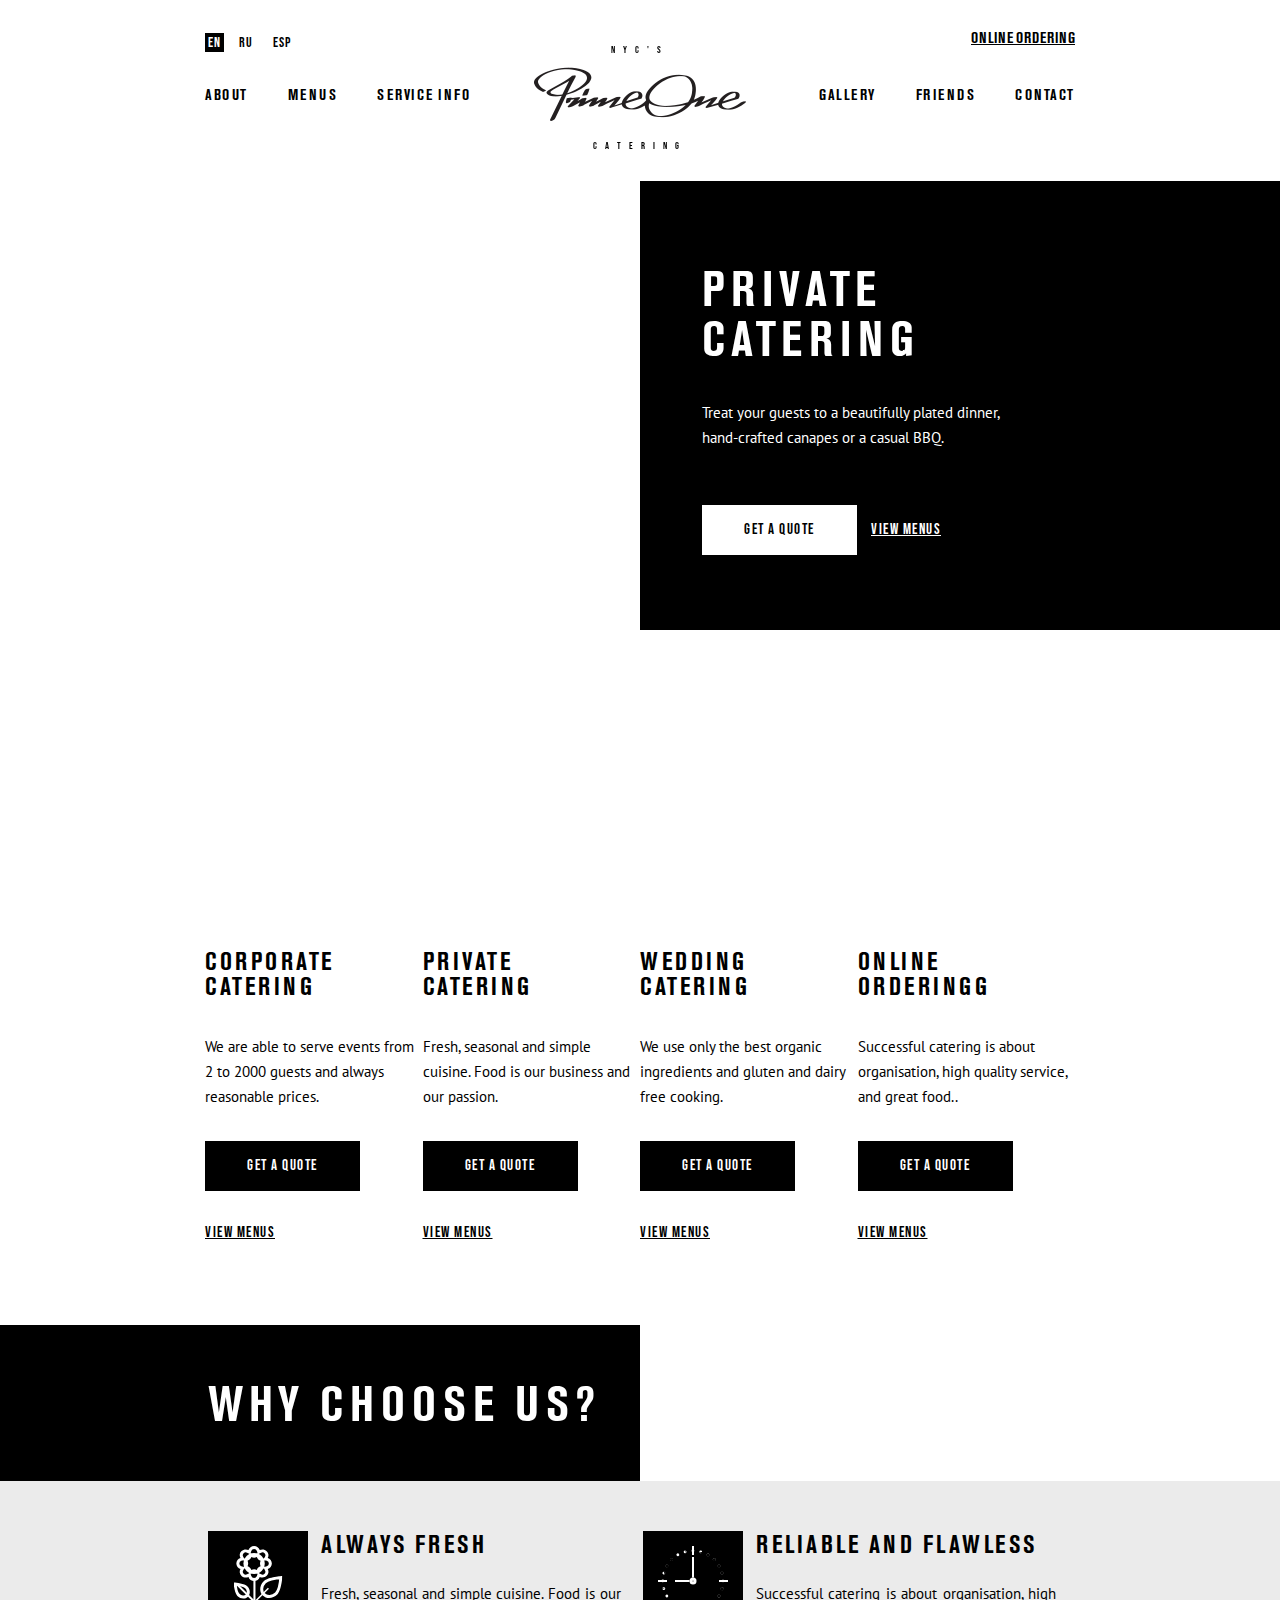
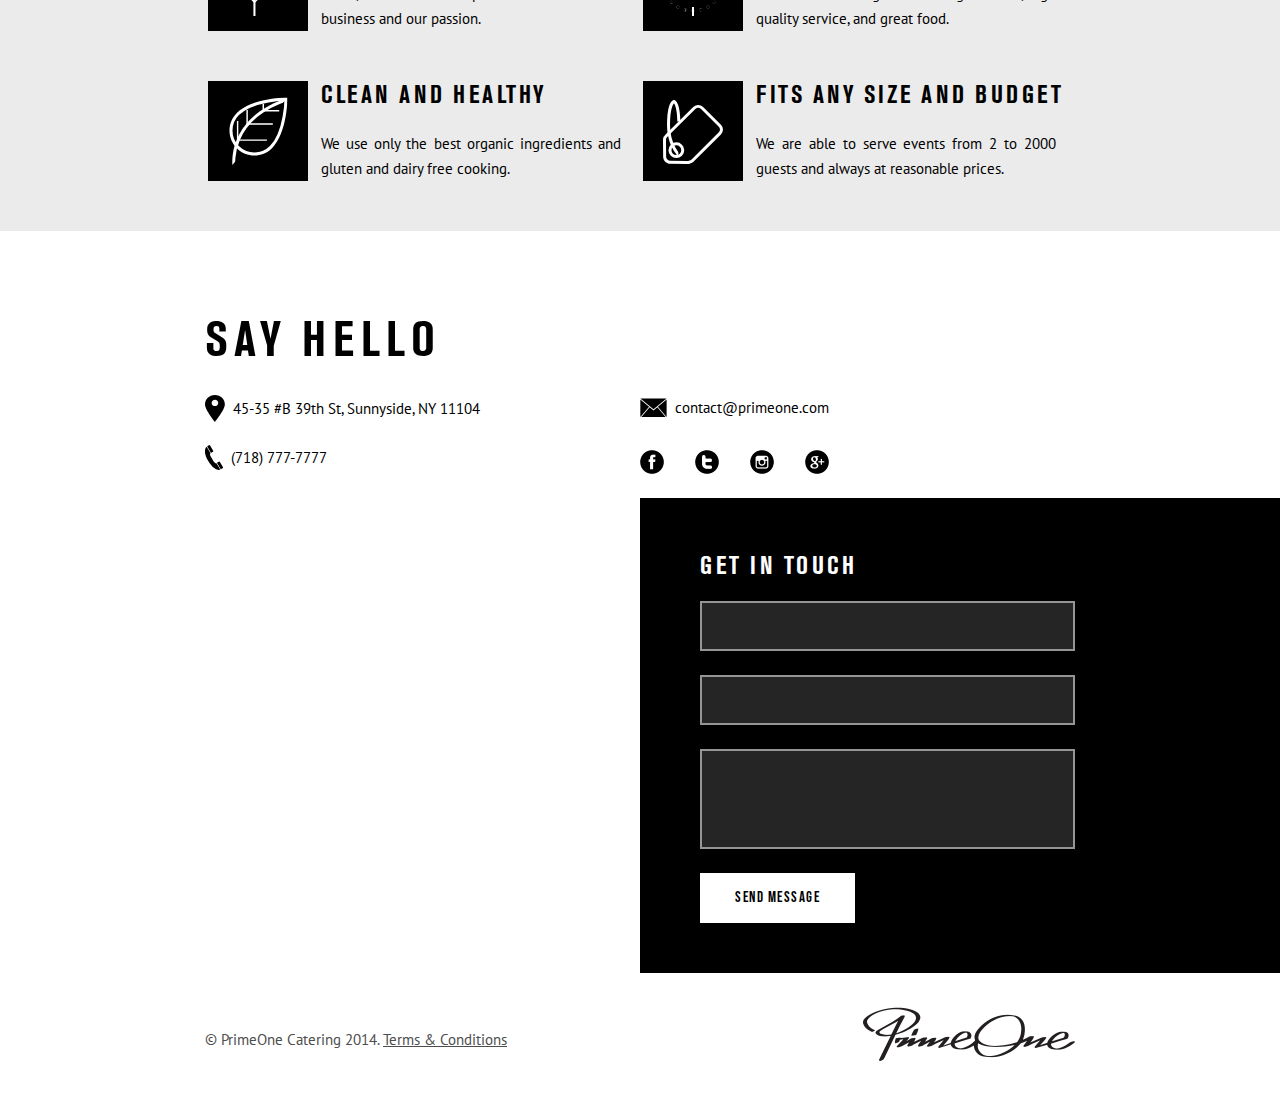
==== index.html @ bbfe386f "Initial commit" ====
<!DOCTYPE html>
<html lang="ru">
<head>
	<title>PrimeOne</title>
	<meta http-equiv="Content-type" content="text/html;charset=UTF-8" />
	<meta name="format-detection" content="telephone=no">
	<meta http-equiv="X-UA-Compatible" content="IE=edge">
	<link rel="stylesheet" href="css/style.css">
	<link rel="stylesheet" href="css/custom.css">
	<link rel="shortcut icon" href="favicon.ico">
	<!-- <meta name="robots" content="noindex, nofollow" /> -->
	<!-- <meta name="viewport" content="width=device-width, initial-scale=1.0" /> -->
	<meta name="viewport" content="width=device-width, initial-scale=1.0, maximum-scale=1.0, user-scalable=0" />
</head>
<body>
	<div class="wrapper">
<header class="header">
	<div class="container">
		<div class="header-top">
			<div class="header-top__lang">
				<a href="#" class="header-top__lang-item active">EN</a>
				<a href="#" class="header-top__lang-item">RU</a>
				<a href="#" class="header-top__lang-item">ESP</a>
			</div>
			<a href="#" class="header-top__link">Online ordering</a>
		</div>
		<div class="header-bottom">
			<div class="header-bottom__column header-bottom__column--first">
				<nav class="header-bottom__menu header-bottom__menu--left">
					<ul class="header-bottom__menu-list">
						<li class="header-bottom__menu-item">
							<a href="#" class="header-bottom__menu-link">About</a>
						</li>
						<li class="header-bottom__menu-item">
							<a href="#" class="header-bottom__menu-link">Menus</a>
						</li>
						<li class="header-bottom__menu-item">
							<a href="#" class="header-bottom__menu-link">Service Info</a>
						</li>
					</ul>
				</nav>
			</div>
			<div class="header-bottom__column">
				<span class="header-bottom__text header-bottom__text--top">NYC'S</span>
				<span class="header-bottom__logo">
					<img src="./img/logo.png" alt="Image: Logo" class="header-bottom__logo-item">
				</span>
				<span class="header-bottom__text header-bottom__text--bottom">Catering</span>
			</div>
			<div class="header-bottom__column header-bottom__column--third">
				<nav class="header-bottom__menu header-bottom__menu--right">
					<ul class="header-bottom__menu-list">
						<li class="header-bottom__menu-item">
							<a href="#" class="header-bottom__menu-link">Gallery</a>
						</li>
						<li class="header-bottom__menu-item">
							<a href="#" class="header-bottom__menu-link">Friends</a>
						</li>
						<li class="header-bottom__menu-item">
							<a href="#" class="header-bottom__menu-link">Contact</a>
						</li>
					</ul>
				</nav>
			</div>
		</div>
		<div class="header__menu-icon">
			<span class="header__menu-icon-item header__menu-icon-item--top"></span>
			<span class="header__menu-icon-item header__menu-icon-item--center"></span>
			<span class="header__menu-icon-item header__menu-icon-item--bottom"></span>
		</div>
		<div class="header__menu"></div>
	</div>
</header>		<main class="main">
			<section class="private">
				<div class="private__row">
					<div class="private__image ibg">
						<img src="./img/private/01.jpg" alt="image: dish" class="private__image-item">
					</div>
					<div class="private__text">
						<h2 class="private__title title">Private catering</h2>
						<div class="private__descr">Treat your guests to a beautifully plated dinner, hand-crafted canapes or a casual BBQ.
						</div>
						<div class="private__buttons">
							<a href="#" class="btn-quote">Get a quote</a>
							<a href="#" class="btn-menus btn-menus--private">View menus</a>
						</div>
					</div>
				</div>
			</section>
			<section class="products">
				<div class="container">
					<div class="products__row">
						<div class="products__item item">
							<div class="item__image ibg">
								<img src="./img/products/01.jpg" alt="image: food" class="item__image-item">
							</div>
							<h3 class="item__title">Corporate catering</h3>
							<div class="item__descr">We are able to serve events from 2 to 2000 guests and always reasonable prices.</div>
							<div class="item__buttons">
								<a href="#" class="btn-quote btn-quote--black">Get a quote</a>
								<a href="#" class="btn-menus btn-menus--black btn-menus--products">View menus</a>
							</div>
						</div>
						<div class="products__item item">
							<div class="item__image ibg">
								<img src="./img/products/02.jpg" alt="image: food" class="item__image-item">
							</div>
							<h3 class="item__title">Private catering</h3>
							<div class="item__descr">Fresh, seasonal and simple cuisine. Food is our business and our passion.</div>
							<div class="item__buttons">
								<a href="#" class="btn-quote btn-quote--black">Get a quote</a>
								<a href="#" class="btn-menus btn-menus--black btn-menus--products">View menus</a>
							</div>
						</div>
						<div class="products__item item">
							<div class="item__image ibg">
								<img src="./img/products/03.jpg" alt="image: food" class="item__image-item">
							</div>
							<h3 class="item__title">Wedding catering</h3>
							<div class="item__descr">We use only the best organic ingredients and gluten and dairy free cooking.</div>
							<div class="item__buttons">
								<a href="#" class="btn-quote btn-quote--black">Get a quote</a>
								<a href="#" class="btn-menus btn-menus--black btn-menus--products">View menus</a>
							</div>
						</div>
						<div class="products__item item">
							<div class="item__image ibg">
								<img src="./img/products/04.jpg" alt="image: food" class="item__image-item">
							</div>
							<h3 class="item__title">Online Orderingg</h3>
							<div class="item__descr">Successful catering is about organisation, high quality service, and great food..</div>
							<div class="item__buttons">
								<a href="#" class="btn-quote btn-quote--black">Get a quote</a>
								<a href="#" class="btn-menus btn-menus--black btn-menus--products">View menus</a>
							</div>
						</div>
					</div>
				</div>
			</section>
			<section class="why">
				<div class="why-top">
					<div class="why-top__row">
						<div class="why-top__text">
							<div class="why-top__title title">Why CHOOSE us?</div>
						</div>
						<div class="why-top__image ibg">
							<img src="./img/why/01.jpg" alt="image: dish" class="why-top__image-item">
						</div>
					</div>
				</div>
				<div class="why-body">
					<div class="container">
						<div class="why-body__row">
							<div class="why-body__column">
								<div class="why-body__item">
									<div class="why-body__image">
										<img src="./img/why/icons/01.svg" alt="icon: flower" class="why-body__image-item">
									</div>
									<div class="why-body__text">
										<h3 class="why-body__title">Always fresh</h3>
										<div class="why-body__descr">
											Fresh, seasonal and simple cuisine. Food is our business and our passion.
										</div>
									</div>
								</div>
								<div class="why-body__item">
									<div class="why-body__image">
										<img src="./img/why/icons/03.svg" alt="icon: flower" class="why-body__image-item">
									</div>
									<div class="why-body__text">
										<h3 class="why-body__title">Clean and Healthy</h3>
										<div class="why-body__descr">
											We use only the best organic ingredients and gluten and dairy free cooking.
										</div>
									</div>
								</div>
							</div>
							<div class="why-body__column">
								<div class="why-body__item">
									<div class="why-body__image">
										<img src="./img/why/icons/02.svg" alt="icon: flower" class="why-body__image-item">
									</div>
									<div class="why-body__text">
										<h3 class="why-body__title">Reliable AND Flawless</h3>
										<div class="why-body__descr">
											Successful catering is about organisation, high quality service, and great food.
										</div>
									</div>
								</div>
								<div class="why-body__item">
									<div class="why-body__image">
										<img src="../img/why/icons/04.svg" alt="icon: flower" class="why-body__image-item">
									</div>
									<div class="why-body__text">
										<h3 class="why-body__title">fits any size and budget</h3>
										<div class="why-body__descr">
											We are able to serve events from 2 to 2000 guests and always at reasonable prices.
										</div>
									</div>
								</div>
							</div>
						</div>
					</div>
				</div>
			</section>
			<section class="contacts">
				<div class="contacts-top">
					<div class="container">
						<div class="contacts-top__title title title--black">Say hello</div>
						<div class="contacts-top__row">
							<div class="contacts-top__column contacts-top__column--first">
								<a href="#" class="contacts-top__item">
									<div class="contacts-top__image">
										<img src="./img/contacts/icons/01.svg" alt="" class="contacts-top__image-item">
									</div>
									<div class="contacts-top__text">45-35 #B 39th St, Sunnyside, NY 11104</div>
								</a>
								<a href="#" class="contacts-top__item">
									<div class="contacts-top__image">
										<img src="./img/contacts/icons/02.svg" alt="" class="contacts-top__image-item">
									</div>
									<div class="contacts-top__text">(718) 777-7777</div>
								</a>
							</div>
							<div class="contacts-top__column contacts-top__column--second">
								<a href="#" class="contacts-top__item">
									<div class="contacts-top__image">
										<img src="./img/contacts/icons/03.svg" alt="" class="contacts-top__image-item">
									</div>
									<div class="contacts-top__text">contact@primeone.com</div>
								</a>
								<div class="contacts-top__item">
									<a href="#" class="contacts-top__icon">
										<img src="./img/contacts/icons/04.svg" alt="" class="contacts-top__icon-item">
									</a>
									<a href="#" class="contacts-top__icon">
										<img src="./img/contacts/icons/05.svg" alt="" class="contacts-top__icon-item">
									</a>
									<a href="#" class="contacts-top__icon">
										<img src="./img/contacts/icons/06.svg" alt="" class="contacts-top__icon-item">
									</a>
									<a href="#" class="contacts-top__icon">
										<img src="./img/contacts/icons/07.svg" alt="" class="contacts-top__icon-item">
									</a>
								</div>
							</div>	
						</div>
					</div>
				</div>
				<div class="contacts-body">
					<div class="contacts-body__map" id="map"></div>
					<div class="contacts-body__form">
						<div class="contacts-body__title">Get in touch</div>
						<form action="#" class="contacts-body__form-body">
							<div class="contacts-body__form-line">
								<input autocomplete="off" type="text" name="form[]" data-value="Name" class="input req">
							</div>
							<div class="contacts-body__form-line">
								<input autocomplete="off" type="text" name="form[]" data-value="E-mail or phone number" class="input req">
							</div>
							<div class="contacts-body__form-line">
								<textarea input autocomplete="off" name="form[]" data-value="Your message" class="input req"></textarea>
							</div>
							<div class="contacts-body__form-button">
								<button type="submit" class="contacts-body__btn btn-quote btn">Send message</button>
							</div>
						</form>
						</form>
					</div>
				</div>
			</section>
		</main>	
<footer class="footer">
	<div class='container'>
		<div class="footer__row">
			<div class="footer__copyright">© PrimeOne Catering 2014. <span>Terms & Conditions</span></div>
			<a href="#" class="footer__logo">
				<img src="./img/logo.png" alt="icon: logo" class="footer__logo-item">
			</a>
		</div>
	</div>
</footer>	</div>
<script src="https://code.jquery.com/jquery-3.5.1.min.js"></script>
<script src="https://maps.google.com/maps/api/js?sensor=false&amp;key="></script>
<script src="js/vendors.js"></script>
<script src="js/main.js"></script>
<script src="js/custom.js" ></script>
</body>
</html>
---- css/style.css ----
@charset "UTF-8";
@import url("https://fonts.googleapis.com/css2?family=Bebas+Neue&family=PT+Sans&display=swap");
@font-face {
  font-family: "AkzidenzGroteskPro";
  src: url("../fonts/AkzidenzGroteskPro-BoldCn.eot");
  src: local("☺"), url("../fonts/AkzidenzGroteskPro-BoldCn.woff") format("woff"), url("../fonts/AkzidenzGroteskPro-BoldCn.ttf") format("truetype"), url("../fonts/AkzidenzGroteskPro-BoldCn.svg") format("svg");
  font-weight: 700;
  font-style: normal;
}
* {
  padding: 0px;
  margin: 0px;
  border: 0px;
}

*, *:before, *:after {
  box-sizing: border-box;
}

:focus, :active {
  outline: none;
}

a:focus, a:active {
  outline: none;
}

aside, nav, footer, header, section {
  display: block;
}

html, body {
  height: 100%;
  margin: 0;
  padding: 0;
  min-width: 320px;
  position: relative;
  width: 100%;
  color: #000;
}

body {
  font-size: 100%;
  line-height: 1;
  font-size: 14px;
  font-family: "PT Sans", sans-serif;
  -ms-text-size-adjust: 100%;
  -moz-text-size-adjust: 100%;
  -webkit-text-size-adjust: 100%;
}
body.lock {
  overflow: hidden;
}
@media (max-width: 767.98px) {
  body.lock {
    width: 100%;
    position: fixed;
    overflow: hidden;
  }
}

input, button, textarea {
  font-family: "PT Sans", sans-serif;
}

input::-ms-clear {
  display: none;
}

button {
  cursor: pointer;
}

button::-moz-focus-inner {
  padding: 0;
  border: 0;
}

a, a:visited {
  text-decoration: none;
}

a:hover {
  text-decoration: none;
}

ul li {
  list-style: none;
}

img {
  vertical-align: top;
}

h1, h2, h3, h4, h5, h6 {
  font-weight: inherit;
  font-size: inherit;
}

.wrapper {
  width: 100%;
  min-height: 100%;
  overflow: hidden;
}
.container {
  width: 870px;
  max-width: 870px;
  margin: 0 auto;
  width: 100%;
}
@media (max-width: 900px) {
  .container {
    max-width: 730px;
  }
}

/*!
 * baguetteBox.js
 * @author  feimosi
 * @version %%INJECT_VERSION%%
 * @url https://github.com/feimosi/baguetteBox.js
 */
#baguetteBox-overlay {
  display: none;
  opacity: 0;
  position: fixed;
  overflow: hidden;
  top: 0;
  left: 0;
  width: 100%;
  height: 100%;
  z-index: 1000000;
  background-color: #222;
  background-color: rgba(0, 0, 0, 0.8);
  transition: opacity 0.5s ease;
}
#baguetteBox-overlay.visible {
  opacity: 1;
}
#baguetteBox-overlay .full-image {
  display: inline-block;
  position: relative;
  width: 100%;
  height: 100%;
  text-align: center;
}
#baguetteBox-overlay .full-image figure {
  display: inline;
  margin: 0;
  height: 100%;
}
#baguetteBox-overlay .full-image img {
  display: inline-block;
  width: auto;
  height: auto;
  max-height: 100%;
  max-width: 100%;
  vertical-align: middle;
  box-shadow: 0 0 8px rgba(0, 0, 0, 0.6);
}
#baguetteBox-overlay .full-image figcaption {
  display: block;
  position: absolute;
  bottom: 0;
  width: 100%;
  text-align: center;
  line-height: 1.8;
  white-space: normal;
  color: #ccc;
  background-color: #000;
  background-color: rgba(0, 0, 0, 0.6);
  font-family: sans-serif;
}
#baguetteBox-overlay .full-image:before {
  content: "";
  display: inline-block;
  height: 50%;
  width: 1px;
  margin-right: -1px;
}

#baguetteBox-slider {
  position: absolute;
  left: 0;
  top: 0;
  height: 100%;
  width: 100%;
  white-space: nowrap;
  transition: left 0.4s ease, transform 0.4s ease;
}
#baguetteBox-slider.bounce-from-right {
  animation: bounceFromRight 0.4s ease-out;
}
#baguetteBox-slider.bounce-from-left {
  animation: bounceFromLeft 0.4s ease-out;
}

@keyframes bounceFromRight {
  0% {
    margin-left: 0;
  }
  50% {
    margin-left: -30px;
  }
  100% {
    margin-left: 0;
  }
}
@keyframes bounceFromLeft {
  0% {
    margin-left: 0;
  }
  50% {
    margin-left: 30px;
  }
  100% {
    margin-left: 0;
  }
}
.baguetteBox-button#previous-button, .baguetteBox-button#next-button {
  top: 50%;
  top: calc(50% - 30px);
  width: 44px;
  height: 60px;
}

.baguetteBox-button {
  position: absolute;
  cursor: pointer;
  outline: none;
  padding: 0;
  margin: 0;
  border: 0;
  border-radius: 15%;
  background-color: #323232;
  background-color: rgba(50, 50, 50, 0.5);
  color: #ddd;
  font: 1.6em sans-serif;
  transition: background-color 0.4s ease;
}
.baguetteBox-button:focus, .baguetteBox-button:hover {
  background-color: rgba(50, 50, 50, 0.9);
}
.baguetteBox-button#next-button {
  right: 2%;
}
.baguetteBox-button#previous-button {
  left: 2%;
}
.baguetteBox-button#close-button {
  top: 20px;
  right: 2%;
  right: calc(2% + 6px);
  width: 30px;
  height: 30px;
}
.baguetteBox-button svg {
  position: absolute;
  left: 0;
  top: 0;
}

/*
    Preloader
    Borrowed from http://tobiasahlin.com/spinkit/
*/
.baguetteBox-spinner {
  width: 40px;
  height: 40px;
  display: inline-block;
  position: absolute;
  top: 50%;
  left: 50%;
  margin-top: -20px;
  margin-left: -20px;
}

.baguetteBox-double-bounce1,
.baguetteBox-double-bounce2 {
  width: 100%;
  height: 100%;
  border-radius: 50%;
  background-color: #fff;
  opacity: 0.6;
  position: absolute;
  top: 0;
  left: 0;
  animation: bounce 2s infinite ease-in-out;
}

.baguetteBox-double-bounce2 {
  animation-delay: -1s;
}

@keyframes bounce {
  0%, 100% {
    transform: scale(0);
  }
  50% {
    transform: scale(1);
  }
}
.webui-popover-content {
  display: none;
}

.webui-popover-rtl {
  direction: rtl;
  text-align: right;
}

.webui-popover {
  position: absolute;
  top: 0;
  left: 0;
  z-index: 9999;
  display: none;
  min-width: 50px;
  min-height: 32px;
  max-width: 220px;
  padding: 1px;
  text-align: left;
  white-space: normal;
  background-clip: padding-box;
  background-color: #fff;
  color: #222222;
  line-height: 20px;
  font-size: 14px;
  border: 1px solid #b0b0b0;
}

.webui-popover-inner {
  padding: 10px 20px;
}

.webui-popover span {
  color: #b0b0b0;
}

.webui-popover.top,
.webui-popover.top-left,
.webui-popover.top-right {
  margin-top: -10px;
}

.webui-popover.right,
.webui-popover.right-top,
.webui-popover.right-bottom {
  margin-left: 10px;
}

.webui-popover.bottom,
.webui-popover.bottom-left,
.webui-popover.bottom-right {
  margin-top: 10px;
}

.webui-popover.left,
.webui-popover.left-top,
.webui-popover.left-bottom {
  margin-left: -10px;
}

.webui-popover.pop {
  transform: scale(0.8);
  transition: transform 0.15s cubic-bezier(0.3, 0, 0, 1.5);
  opacity: 0;
  filter: alpha(opacity=0);
}

.webui-popover.pop-out {
  transition: 0.15s linear;
  opacity: 0;
  filter: alpha(opacity=0);
}

.webui-popover.fade,
.webui-popover.fade-out {
  transition: opacity 0.15s linear;
  opacity: 0;
  filter: alpha(opacity=0);
}

.webui-popover.out {
  opacity: 0;
  filter: alpha(opacity=0);
}

.webui-popover.in {
  transform: none;
  opacity: 1;
  filter: alpha(opacity=100);
}

.webui-popover .webui-popover-content {
  padding: 9px 14px;
  overflow: visible !important;
  display: block;
}

.webui-popover .webui-popover-content > div:first-child {
  width: 99%;
}

.webui-popover-inner .close {
  font-family: arial;
  margin: 8px 10px 0 0;
  float: right;
  font-size: 16px;
  font-weight: 700;
  line-height: 16px;
  color: #000;
  text-shadow: 0 1px 0 #fff;
  opacity: 0.2;
  filter: alpha(opacity=20);
  text-decoration: none;
}

.webui-popover-inner .close:hover,
.webui-popover-inner .close:focus {
  opacity: 0.5;
  filter: alpha(opacity=50);
}

.webui-popover-inner .close:after {
  content: "×";
  width: 0.8em;
  height: 0.8em;
  padding: 4px;
  position: relative;
}

.webui-popover-title {
  padding: 8px 14px;
  margin: 0;
  font-size: 14px;
  font-weight: 700;
  line-height: 18px;
  background-color: #fff;
  border-bottom: 1px solid #f2f2f2;
  border-radius: 5px 5px 0 0;
}

.webui-popover-content {
  padding: 9px 14px;
  overflow: auto;
  display: none;
}

.webui-popover-inverse {
  background-color: #333;
  color: #eee;
}

.webui-popover-inverse .webui-popover-title {
  background: #333;
  border-bottom: 1px solid #3b3b3b;
  color: #eee;
}

.webui-no-padding .webui-popover-content {
  padding: 0;
}

.webui-no-padding .list-group-item {
  border-right: none;
  border-left: none;
}

.webui-no-padding .list-group-item:first-child {
  border-top: 0;
}

.webui-no-padding .list-group-item:last-child {
  border-bottom: 0;
}

.webui-popover > .webui-arrow,
.webui-popover > .webui-arrow:after {
  position: absolute;
  display: block;
  width: 0;
  height: 0;
  border-color: transparent;
  border-style: solid;
}

.webui-popover > .webui-arrow {
  border-width: 11px;
}

.webui-popover > .webui-arrow:after {
  border-width: 10px;
  content: "";
}

.webui-popover.top > .webui-arrow,
.webui-popover.top-right > .webui-arrow,
.webui-popover.top-left > .webui-arrow {
  bottom: -11px;
  left: 50%;
  margin-left: -11px;
  border-top-color: #fff;
  border-top-color: #b0b0b0;
  border-bottom-width: 0;
}

.webui-popover.top > .webui-arrow:after,
.webui-popover.top-right > .webui-arrow:after,
.webui-popover.top-left > .webui-arrow:after {
  content: " ";
  bottom: 1px;
  margin-left: -10px;
  border-top-color: #fff;
  border-bottom-width: 0;
}

.webui-popover.right > .webui-arrow,
.webui-popover.right-top > .webui-arrow,
.webui-popover.right-bottom > .webui-arrow {
  top: 50%;
  left: -11px;
  margin-top: -11px;
  border-left-width: 0;
  border-right-color: #fff;
  border-right-color: #b0b0b0;
}

.webui-popover.right > .webui-arrow:after,
.webui-popover.right-top > .webui-arrow:after,
.webui-popover.right-bottom > .webui-arrow:after {
  content: " ";
  left: 1px;
  bottom: -10px;
  border-left-width: 0;
  border-right-color: #fff;
}

.webui-popover.bottom > .webui-arrow,
.webui-popover.bottom-right > .webui-arrow,
.webui-popover.bottom-left > .webui-arrow {
  top: -11px;
  left: 50%;
  margin-left: -11px;
  border-bottom-color: #fff;
  border-bottom-color: #b0b0b0;
  border-top-width: 0;
}

.webui-popover.bottom > .webui-arrow:after,
.webui-popover.bottom-right > .webui-arrow:after,
.webui-popover.bottom-left > .webui-arrow:after {
  content: " ";
  top: 1px;
  margin-left: -10px;
  border-bottom-color: #fff;
  border-top-width: 0;
}

.webui-popover.left > .webui-arrow,
.webui-popover.left-top > .webui-arrow,
.webui-popover.left-bottom > .webui-arrow {
  top: 50%;
  right: -11px;
  margin-top: -11px;
  border-right-width: 0;
  border-left-color: #fff;
  border-left-color: #b0b0b0;
}

.webui-popover.left > .webui-arrow:after,
.webui-popover.left-top > .webui-arrow:after,
.webui-popover.left-bottom > .webui-arrow:after {
  content: " ";
  right: 1px;
  border-right-width: 0;
  border-left-color: #fff;
  bottom: -10px;
}

.webui-popover-inverse.top > .webui-arrow,
.webui-popover-inverse.top-left > .webui-arrow,
.webui-popover-inverse.top-right > .webui-arrow,
.webui-popover-inverse.top > .webui-arrow:after,
.webui-popover-inverse.top-left > .webui-arrow:after,
.webui-popover-inverse.top-right > .webui-arrow:after {
  border-top-color: #333;
}

.webui-popover-inverse.right > .webui-arrow,
.webui-popover-inverse.right-top > .webui-arrow,
.webui-popover-inverse.right-bottom > .webui-arrow,
.webui-popover-inverse.right > .webui-arrow:after,
.webui-popover-inverse.right-top > .webui-arrow:after,
.webui-popover-inverse.right-bottom > .webui-arrow:after {
  border-right-color: #333;
}

.webui-popover-inverse.bottom > .webui-arrow,
.webui-popover-inverse.bottom-left > .webui-arrow,
.webui-popover-inverse.bottom-right > .webui-arrow,
.webui-popover-inverse.bottom > .webui-arrow:after,
.webui-popover-inverse.bottom-left > .webui-arrow:after,
.webui-popover-inverse.bottom-right > .webui-arrow:after {
  border-bottom-color: #333;
}

.webui-popover-inverse.left > .webui-arrow,
.webui-popover-inverse.left-top > .webui-arrow,
.webui-popover-inverse.left-bottom > .webui-arrow,
.webui-popover-inverse.left > .webui-arrow:after,
.webui-popover-inverse.left-top > .webui-arrow:after,
.webui-popover-inverse.left-bottom > .webui-arrow:after {
  border-left-color: #333;
}

.webui-popover i.icon-refresh:before {
  content: "";
}

.webui-popover i.icon-refresh {
  display: block;
  width: 30px;
  height: 30px;
  font-size: 20px;
  top: 50%;
  left: 50%;
  position: absolute;
  margin-left: -15px;
  margin-right: -15px;
  background: url(../img/loading.gif) no-repeat;
}
@keyframes rotate {
  100% {
    transform: rotate(360deg);
  }
}
.webui-popover-backdrop {
  background-color: rgba(0, 0, 0, 0.65);
  width: 100%;
  height: 100%;
  position: fixed;
  top: 0;
  left: 0;
  z-index: 9998;
}

.webui-popover .dropdown-menu {
  display: block;
  position: relative;
  top: 0;
  border: none;
  box-shadow: none;
  float: none;
}

.popup {
  -webkit-overflow-scrolling: touch;
  background-color: rgba(0, 0, 0, 0.8);
  display: none;
  position: fixed !important;
  top: 0px;
  left: 0;
  width: 100%;
  height: 100%;
  overflow: auto;
  z-index: 100;
}
.popup.active .popup-content {
  transform: scale(1);
}
.popup.show {
  display: block;
}
.popup.show .popup-content {
  transform: scale(1);
}

.popup-table {
  height: 100%;
  table-layout: fixed;
}
.popup-table > .cell {
  height: 100%;
  vertical-align: middle;
  padding: 30px 10px;
}

.popup-content {
  transform: scale(0);
  transition: all 0.3s ease 0s;
  position: relative;
  max-width: 500px;
  margin: 0px auto;
  background-color: #fff;
}

.popup-close {
  width: 15px;
  height: 15px;
  position: absolute;
  top: 0px;
  right: 0px;
  cursor: pointer;
  background: url("../img/icons/close.png") 0 0 no-repeat;
}

.popup-video .popup-close {
  width: 40px;
  height: 40px;
  background-color: #000;
  top: 0;
  right: 0;
}

.popup-video__value {
  max-width: 99%;
  height: 99%;
  border: none;
}
.popup-video__value iframe {
  position: fixed;
  top: 50%;
  left: 50%;
  width: 100%;
  min-height: 100%;
  height: auto;
  transform: translateX(-50%) translateY(-50%);
  background-size: cover;
}

.popup__txt {
  font-size: 20px;
  padding: 50px;
}

.header {
  position: relative;
  padding: 30px 0 60px;
  /*-------------------------------------------------------*/
}
.header .header-top {
  display: flex;
  font-size: 0;
  justify-content: space-between;
}
.header .header-top__lang-item {
  font-family: "Bebas Neue", cursive;
  font-size: 14px;
  font-weight: 400;
  line-height: 25px;
  text-transform: uppercase;
  color: #000;
  letter-spacing: 1px;
  margin-right: 20px;
}
.header .header-top__lang-item.active {
  display: inline-block;
  width: 19px;
  background-color: #000;
  color: #fff;
  line-height: 19px;
  text-align: center;
  margin-right: 15px;
}
.header .header-top__link {
  color: #000000;
  font-family: "AkzidenzGroteskPro";
  font-size: 15px;
  font-weight: 400;
  text-align: left;
  text-transform: uppercase;
  text-decoration: underline;
}
.header .header-top__link:hover {
  text-decoration: none;
}
.header .header-bottom {
  margin-top: 12px;
  display: flex;
  font-size: 0;
  align-items: center;
}
.header .header-bottom__column {
  flex: 0 0 33.333%;
  position: relative;
}
.header .header-bottom__menu--right {
  text-align: right;
}
.header .header-bottom__menu-item {
  display: inline-block;
  color: #000000;
  font-family: "AkzidenzGroteskPro";
  font-size: 15px;
  font-weight: 400;
  line-height: 25px;
  text-transform: uppercase;
  letter-spacing: 1.5px;
  margin-right: 40px;
}
.header .header-bottom__menu-item:last-child {
  margin-right: 0;
}
@media (max-width: 900px) {
  .header .header-bottom__menu-item {
    margin-right: 20px;
  }
}
.header .header-bottom .header-bottom__menu-link {
  color: #000;
}
.header .header-bottom__text {
  display: block;
  color: #000000;
  font-family: "Bebas Neue", cursive;
  font-size: 10px;
  font-weight: 400;
  text-transform: uppercase;
  letter-spacing: 8px;
  text-align: center;
}
.header .header-bottom__text--top {
  position: absolute;
  top: -22px;
  left: 50%;
  transform: translate3d(-50%, 0, 0);
}
.header .header-bottom__text--bottom {
  position: absolute;
  bottom: -30px;
  left: 50%;
  transform: translate3d(-50%, 0, 0);
}
.header .header-bottom__logo {
  display: block;
  text-align: center;
}
@media (max-width: 767.98px) {
  .header {
    padding: 10px 0 10px;
  }
  .header .header-top {
    position: relative;
  }
  .header .header-top__link {
    display: inline-block;
    position: absolute;
    bottom: -33px;
    right: 10px;
    font-size: 12px;
  }
  .header .header-bottom__text {
    display: block;
    font-size: 6px;
  }
  .header .header-bottom__text--top {
    position: absolute;
    top: -12px;
    left: 50%;
    transform: translate3d(-50%, 0, 0);
  }
  .header .header-bottom__text--bottom {
    position: absolute;
    bottom: -15px;
    left: 50%;
    transform: translate3d(-50%, 0, 0);
  }

  .header-bottom__logo-item {
    width: 100px;
  }

  .header__menu-icon {
    position: relative;
    top: -18px;
    left: 15px;
    width: 30px;
    height: 18px;
    z-index: 6;
  }
  .header__menu-icon span {
    background-color: #000;
    display: block;
    position: absolute;
    left: 0;
    width: 100%;
    height: 2px;
    transition: all 0.3s ease 0s;
  }
  .header__menu-icon .header__menu-icon-item--top {
    position: absolute;
    top: 0;
  }
  .header__menu-icon .header__menu-icon-item--center {
    position: absolute;
    top: 50%;
    transform: translate3d(0, -50%, 0);
  }
  .header__menu-icon .header__menu-icon-item--bottom {
    position: absolute;
    bottom: 0;
  }

  .header__menu-icon.active .header__menu-icon-item--top {
    transform: rotate(45deg);
    top: 8px;
  }
  .header__menu-icon.active .header__menu-icon-item--center {
    transform: scale(0);
  }
  .header__menu-icon.active .header__menu-icon-item--bottom {
    transform: rotate(-45deg);
    bottom: 8px;
  }

  .header__menu {
    position: fixed;
    top: 73px;
    left: -100%;
    width: 100%;
    height: 100%;
    overflow: auto;
    transition: all 0.5s ease 0s;
    background-color: #fff;
    padding: 30px 0 0;
    z-index: 5;
  }
  .header__menu .header-top__lang {
    display: inline-block;
    position: relative;
    top: 0;
    left: 50%;
    transform: translate3d(-40%, 0, 0);
  }
  .header__menu .header-bottom__menu-item {
    display: block;
    text-align: center;
    margin: 0;
    padding: 0;
    margin: 25px 0 15px;
    font-size: 20px;
  }
  .header__menu .header-bottom__menu-link {
    color: #000;
  }

  .header__menu.active {
    left: 0;
  }
}
.footer__row {
  display: flex;
  font-size: 0;
  justify-content: flex-start;
  align-items: center;
  margin: 34px 0 27px;
}
.footer__copyright {
  flex: 0 0 50%;
  color: #4d4d4d;
  font-family: "PT Sans", sans-serif;
  font-size: 15px;
  font-weight: 400;
  text-align: left;
}
.footer__copyright span {
  text-decoration: underline;
}
.footer__logo {
  flex: 0 0 50%;
  width: 156px;
  height: 65px;
  text-align: right;
}
@media (max-width: 620px) {
  .footer__row {
    flex-direction: column;
    align-items: center;
  }
  .footer__copyright {
    order: 2;
    margin-bottom: 20px;
  }
  .footer__logo {
    transform: translate3d(-15%, 0, 0);
    order: 1;
    margin-bottom: 30px;
  }
}

.private {
  /*----------*/
  /*----------*/
}
.private__row {
  display: flex;
  font-size: 0;
  justify-content: flex-start;
}
.private__image {
  flex: 0 0 50%;
  width: 100%;
}
.private__text {
  flex: 0 0 50%;
  padding: 82px 0 0 62px;
  background: #000;
  color: #fff;
}
.private__title {
  display: inline-block;
  width: 200px;
  margin-bottom: 37px;
}
.private__descr {
  width: 310px;
  font-family: "PT Sans", sans-serif;
  font-size: 15px;
  font-weight: 400;
  line-height: 25px;
  text-align: left;
  margin-bottom: 55px;
}
.private__buttons {
  margin-bottom: 75px;
}
@media (max-width: 767.98px) {
  .private__text {
    padding: 63px 0 0 49px;
  }
  .private__title {
    margin-bottom: 30px;
  }
  .private__descr {
    max-width: 240px;
    margin-bottom: 36px;
  }
  .private__buttons {
    margin-bottom: 63px;
  }
}
@media (max-width: 620px) {
  .private__text {
    padding: 50px 0 0 36px;
  }
  .private__title {
    margin-bottom: 24px;
  }
  .private__descr {
    max-width: 190px;
    font-size: 14px;
    line-height: 18px;
    text-align: justify;
    margin-bottom: 36px;
  }
  .private__buttons {
    margin-bottom: 50px;
  }
}
@media (max-width: 479.98px) {
  .private__image {
    display: none;
  }
  .private__text {
    flex: 0 0 100%;
    padding: 82px 0 0 62px;
  }
  .private__title {
    display: inline-block;
    width: 200px;
    margin-bottom: 37px;
  }
  .private__descr {
    width: 310px;
    font-family: "PT Sans", sans-serif;
    font-size: 15px;
    font-weight: 400;
    line-height: 25px;
    text-align: left;
    margin-bottom: 55px;
  }
  .private__buttons {
    margin-bottom: 75px;
  }
}

/*-------------------------------------------------------*/
.products {
  padding: 75px 0 10px;
}
.products__row {
  display: flex;
  font-size: 0;
  justify-content: flex-start;
}
.products__item {
  display: block;
  flex: 0 0 25%;
}
@media (max-width: 900px) {
  .products__row {
    flex-wrap: wrap;
  }
  .products__item {
    display: block;
    flex: 0 0 50%;
  }
}
@media (max-width: 479.98px) {
  .products__item {
    flex: 0 0 100%;
  }
}

.item {
  margin-bottom: 70px;
}
.item__image {
  padding: 0 0 100% 0;
  margin-bottom: 25px;
}
.item__image-item {
  width: 100%;
}
.item__title {
  max-width: 121px;
  color: #000000;
  font-family: "AkzidenzGroteskPro";
  font-size: 25px;
  font-weight: 400;
  text-transform: uppercase;
  letter-spacing: 2.5px;
  margin-bottom: 36px;
}
.item__descr {
  color: #000000;
  font-family: "PT Sans", sans-serif;
  font-size: 15px;
  font-weight: 400;
  line-height: 25px;
  text-align: left;
  margin-bottom: 32px;
}
.item__buttons {
  display: block;
}
@media (max-width: 900px) {
  .item {
    margin-bottom: 0;
  }
  .item__descr {
    max-width: 275px;
  }
  .item__image {
    margin-bottom: 25px;
  }
  .item__buttons {
    margin-bottom: 50px;
  }
}

/*-------------------------------------------------------*/
.why-top__row {
  display: flex;
  font-size: 0;
}
.why-top__text {
  flex: 0 0 50%;
  background: #000;
}
.why-top__title {
  text-align: right;
  margin: 53px 40px 53px 0;
}
.why-top__image {
  width: 50%;
}
@media (max-width: 479.98px) {
  .why-top__text {
    flex: 0 0 100%;
    background: #000;
  }
  .why-top__image {
    display: none;
  }
}

.why-body {
  background: #ebebeb;
}
.why-body__row {
  display: flex;
  font-size: 0;
  justify-content: flex-start;
  flex-wrap: wrap;
  padding-top: 50px;
}
.why-body__column {
  flex: 0 0 50%;
}
.why-body__item {
  display: flex;
  font-size: 0;
  justify-content: flex-start;
  margin-bottom: 50px;
}
.why-body__image {
  width: 100px;
  height: 100px;
  background: #000;
  margin-right: 13px;
  margin-left: 3px;
  position: relative;
}
.why-body__image-item {
  position: absolute;
  top: 50%;
  left: 50%;
  transform: translate3d(-50%, -50%, 0);
}
.why-body__title {
  color: #000000;
  font-family: "AkzidenzGroteskPro";
  font-size: 25px;
  font-weight: 400;
  text-align: left;
  text-transform: uppercase;
  letter-spacing: 2.5px;
  margin-bottom: 25px;
}
.why-body__descr {
  color: #000000;
  font-family: "PT Sans";
  font-size: 15px;
  font-weight: 400;
  line-height: 25px;
  text-align: left;
  max-width: 300px;
  text-align: justify;
}
@media (max-width: 900px) {
  .why-body__column {
    flex: 0 0 100%;
  }
}

/*-------------------------------------------------------*/
.contacts-top {
  padding: 82px 0 24px;
}
.contacts-top__title {
  margin-bottom: 32px;
}
.contacts-top__row {
  display: flex;
  font-size: 0;
  flex-wrap: wrap;
}
.contacts-top__column {
  flex: 0 0 50%;
}
.contacts-top__column--first .contacts-top__item {
  margin-bottom: 23px;
}
.contacts-top__column--first .contacts-top__item:last-child {
  margin-bottom: 0px;
}
.contacts-top__column--second .contacts-top__item {
  margin-bottom: 30px;
}
.contacts-top__column--second .contacts-top__item:last-child {
  margin-bottom: 0px;
}
.contacts-top__item {
  display: flex;
  font-size: 0;
  justify-content: flex-start;
  align-items: center;
}
.contacts-top__image {
  margin-right: 8px;
}
.contacts-top__text {
  color: #000000;
  font-family: "PT Sans", sans-serif;
  font-size: 15px;
  font-weight: 400;
  line-height: 25px;
}
.contacts-top__icon {
  display: inline-block;
  margin-right: 31px;
}
.contacts-top__icon:last-child {
  margin-right: 0;
}
@media (max-width: 767.98px) {
  .contacts-top {
    padding: 50px 0 25px;
  }
}
@media (max-width: 620px) {
  .contacts-top {
    padding: 40px 0 25px;
  }
  .contacts-top__column {
    flex: 0 0 100%;
  }
  .contacts-top__column--first {
    margin-bottom: 30px;
  }
}

.contacts-body {
  display: flex;
  font-size: 0;
}
.contacts-body__map {
  flex: 0 0 50%;
}
.contacts-body__form {
  flex: 0 0 50%;
  padding: 54px 0 50px 60px;
  background: #000;
}
.contacts-body__title {
  color: #ffffff;
  font-family: "AkzidenzGroteskPro";
  font-size: 25px;
  font-weight: 400;
  text-align: left;
  text-transform: uppercase;
  letter-spacing: 2.5px;
  margin-bottom: 24px;
}
.contacts-body__form-line {
  margin-bottom: 24px;
}
@media (max-width: 900px) {
  .contacts-body {
    flex-wrap: wrap;
  }
  .contacts-body__map {
    flex: 0 0 100%;
    height: 475px;
  }
  .contacts-body__form {
    flex: 0 0 100%;
    padding: 27px 0 25px 30px;
  }
}
@media (max-width: 479.98px) {
  .contacts-body__map {
    height: 420px;
  }
}

/*-------------------------------------------------------*/
.title {
  color: #ffffff;
  font-family: "AkzidenzGroteskPro";
  font-size: 50px;
  font-weight: 400;
  text-transform: uppercase;
  letter-spacing: 5px;
}
.title--black {
  color: #000;
}
@media (max-width: 767.98px) {
  .title {
    font-size: 40px;
  }
}
@media (max-width: 620px) {
  .title {
    font-size: 30px;
  }
}
@media (max-width: 479.98px) {
  .title {
    font-size: 45px;
  }
}

.btn-quote {
  display: inline-block;
  width: 155px;
  height: 50px;
  background-color: #ffffff;
  color: #000000;
  font-family: "Bebas Neue", cursive;
  font-size: 15px;
  font-weight: 400;
  font-style: normal;
  line-height: 50px;
  text-transform: uppercase;
  letter-spacing: 1.5px;
  text-align: center;
}
.btn-quote--black {
  background-color: #000;
  color: #fff;
}
@media (max-width: 620px) {
  .btn-quote {
    display: block;
    width: 120px;
    height: 40px;
    font-size: 15px;
    line-height: 40px;
  }
}
@media (max-width: 479.98px) {
  .btn-quote {
    display: inline-block;
    width: 155px;
    height: 50px;
    font-size: 15px;
    line-height: 50px;
  }
}

.btn-menus {
  display: inline-block;
  color: #fff;
  font-family: "Bebas Neue", cursive;
  font-size: 15px;
  font-weight: 400;
  line-height: 25px;
  text-decoration: underline;
  text-transform: uppercase;
  letter-spacing: 1.5px;
}
.btn-menus--private {
  margin-left: 14px;
}
.btn-menus--black {
  display: block;
  color: #000;
}
.btn-menus--products {
  margin-top: 29px;
}
@media (max-width: 767.98px) {
  .btn-menus {
    display: block;
  }
  .btn-menus--private {
    margin-left: 0;
    margin-top: 30px;
  }
}
@media (max-width: 620px) {
  .btn-menus {
    display: block;
  }
  .btn-menus--private {
    margin-left: 0;
    margin-top: 20px;
  }
}
@media (max-width: 479.98px) {
  .btn-menus {
    display: inline-block;
  }
  .btn-menus--private {
    margin-left: 14px;
    margin-top: 0px;
  }
  .btn-menus--black {
    display: block;
  }
}

.form-row {
  display: flex;
  font-size: 0;
  margin: 0px -15px;
}

.form__column {
  padding: 0px 15px;
}

.btn {
  display: inline-block;
  padding: 0px 0px;
}
.btn.fw {
  width: 100%;
}

.select-block {
  position: relative;
}

.select__label {
  z-index: 2;
  position: absolute;
  top: -8px;
  background-color: #f7f7f7;
  padding: 0 5px;
  color: #979797;
  font-weight: 600;
  font-size: 13px;
  line-height: 16px;
  left: 20px;
}

.select {
  position: relative;
  cursor: pointer;
}
.select .select-title {
  z-index: 1;
  width: 100%;
  height: 55px;
  border: 1px solid #dedede;
  position: relative;
  background-color: #fff;
}
.select .select-title__arrow {
  position: absolute;
  top: 0;
  right: 0px;
  width: 45px;
  height: 100%;
  background: url("../img/icons/select-arrow.svg") center no-repeat;
}
.select .select-title__value {
  color: #000;
  font-weight: 700;
  font-size: 18px;
  line-height: 53px;
  display: block;
  overflow: hidden;
  padding: 0 45px 0 25px;
  white-space: nowrap;
  text-transform: none;
  text-overflow: ellipsis;
}
.select .select-options {
  position: absolute;
  z-index: 10;
  top: 54px;
  display: none;
  overflow: hidden;
  min-width: 100%;
  background-color: #fff;
  border: 1px solid #dedede;
  padding: 10px 20px 10px 25px;
}
.select .select-options-scroll {
  max-height: 80px;
  overflow: auto;
}
.select .select-options-list {
  padding: 0px 0px 0px 0px;
}
.select .select-options__value {
  color: #000;
  font-size: 20px;
  margin: 0px 0px 15px 0px;
}
.select .select-options__value:last-child {
  margin: 0px 0px 0px 0px;
}
.select .select-options__value:hover {
  color: #000;
}
input[type=text], input[type=email], input[type=tel], textarea {
  -webkit-appearance: none;
  appearance: none;
}

.input {
  width: 375px;
  height: 50px;
  border: 2px solid #959595;
  background-color: #252525;
  color: #959595;
  font-family: "PT Sans", sans-serif;
  font-size: 15px;
  font-weight: 400;
  line-height: 46px;
  text-align: left;
  padding-left: 18px;
}
.input.err {
  border: 2px solid red;
}
@media (max-width: 479.98px) {
  .input {
    width: 270px;
  }
}

textarea.input {
  resize: none;
  height: 100px;
}

.check {
  position: relative;
  padding-left: 25px;
  color: #5f5f5f;
  line-height: 18px;
  cursor: pointer;
}
.check input {
  display: none;
}
.check:before {
  content: "";
  left: 0;
  top: 0;
  width: 18px;
  height: 18px;
  border: 1px solid #a3a3a3;
  position: absolute;
}
.check.active:before {
  background: #000;
}

.option {
  position: relative;
  cursor: pointer;
  padding-left: 25px;
  line-height: 16px;
  margin-bottom: 10px;
  font-size: 15px;
  font-weight: 300;
}
.option:last-child {
  margin-bottom: 0px;
}
.option input {
  display: none;
}
.option:before {
  position: absolute;
  left: 0;
  top: 0;
  width: 16px;
  height: 16px;
  content: "";
  border: 1px solid #7f7f7f;
  border-radius: 50%;
}
.option.active:before {
  background: #000;
}

.rating-block {
  display: table;
  font-size: 0;
}

.rating {
  display: inline-block;
  position: relative;
  vertical-align: middle;
}
.rating.edit .star {
  cursor: pointer;
}
.rating .star {
  width: 17px;
  height: 14px;
  display: inline-block;
  position: relative;
  z-index: 3;
}

.rating__line {
  position: absolute;
  width: 85px;
  height: 14px;
  top: 0;
  left: 0;
  background: url("../img/icons/bg_rating.svg") 0 0 no-repeat;
  z-index: 1;
  background-size: 85px 100%;
}

.rating__activeline {
  position: absolute;
  width: 0px;
  height: 14px;
  top: 0;
  left: 0;
  background: url("../img/icons/bg_rating_active.svg") 0 0 no-repeat;
  z-index: 2;
  background-size: 85px 100%;
}

.rating__value {
  display: inline-block;
  color: #1b3139;
  font-size: 14px;
  line-height: 13px;
  vertical-align: middle;
}

.quantity {
  position: relative;
  width: 73px;
  height: 47px;
  border: 1px solid #cfcfcf;
  background-color: #ffffff;
}

.quantity__input {
  height: 45px;
  width: 50px;
  text-align: center;
  color: #101010;
  font-weight: 300;
}

.quantity__btn {
  position: absolute;
  top: 11px;
  right: 15px;
  cursor: pointer;
}
.quantity__btn:before {
  font-size: 25px;
  display: inline-block;
  line-height: 10px;
  color: #a9a9a9;
}
.quantity__btn:hover:before {
  color: #da0005;
}
.quantity__btn.dwn {
  top: 25px;
}

.category-params-item-price-table {
  margin-bottom: 25px;
}
.category-params-item-price-table .cell:first-child {
  padding-right: 15px;
  position: relative;
}
.category-params-item-price-table .cell:first-child:after {
  content: "-";
  position: absolute;
  right: -4px;
  top: 8px;
  font-size: 20px;
}
.category-params-item-price-table .cell:last-child {
  padding-left: 15px;
}
.category-params-item-price-table .cell input {
  height: 37px;
  border: 2px solid #393939;
  background-color: #ffffff;
  text-align: center;
  font-size: 12px;
  color: #393939;
  font-weight: 500;
  width: 100%;
}

.category-params-item-price-range {
  margin: 0 12px 40px 12px;
  background-color: #c9cecf;
  height: 2px;
  position: relative;
}
.category-params-item-price-range .ui-slider-range {
  background-color: #000;
  height: 2px;
  position: relative;
}
.category-params-item-price-range .ui-slider-handle {
  width: 23px;
  height: 28px;
  border: 3px solid #fbfbfb;
  background-color: #ea5922;
  display: block;
  position: absolute;
  top: -14px;
  margin-left: -12px;
  cursor: pointer;
}
.category-params-item-price-range .ui-slider-handle span {
  position: absolute;
  bottom: -18px;
  left: 50%;
  width: 50px;
  text-align: center;
  font-size: 10px;
  margin-left: -25px;
  font-weight: 500;
  color: #94a6aa;
}

.form__info {
  position: absolute;
  width: 60px;
  height: 60px;
  right: 0;
  top: 0;
  line-height: 60px;
  text-align: center;
  color: #888;
  z-index: 2;
  font-size: 14px;
}
@media (max-width: 767.98px) {
  .form__info {
    width: 50px;
    height: 50px;
    line-height: 50px;
  }
}

.form-range-line {
  position: relative;
  height: 5px;
  border-radius: 0 0 4px 4px;
  background-color: #e0e0e0;
  margin: -2px 0px 0px 0px;
}
.form-range-line .ui-slider-range {
  background-color: #093454;
  height: 5px;
  position: absolute;
  top: 0;
  left: 0;
  border-radius: 0 0 4px 4px;
}
.form-range-line .ui-slider-handle {
  background: url("../img/icons/range.svg") 0 0 no-repeat;
  width: 28px;
  height: 28px;
  position: absolute;
  margin: -9px 0px 0px -14px;
  top: 0;
  left: 0;
  cursor: pointer;
}
.form-range-line .ui-state-hover {
  background: url("../img/icons/range_a.svg") 0 0 no-repeat;
}

.form-range-values {
  display: flex;
  font-size: 0;
  justify-content: space-between;
  padding: 14px 0px 0px 0px;
}

.form-range-values__item {
  font-size: 12px;
  color: #888;
}

.row:after {
  display: block;
  content: "";
  clear: both;
}

.rub:after {
  content: "₽";
}

.noselect {
  -webkit-touch-callout: none;
  -webkit-user-select: none;
  user-select: none;
}

ol.counter {
  list-style-type: none;
  counter-reset: item;
}
ol.counter li {
  position: relative;
  padding: 0px 0px 0px 45px;
}
ol.counter li:before {
  counter-increment: item;
  content: counter(item);
  position: absolute;
  left: 0;
  top: 0;
  color: #818181;
  font-size: 14px;
  font-weight: 700;
  text-align: center;
  line-height: 26px;
  border-radius: 50%;
  width: 28px;
  height: 28px;
  border: 1px solid #4274bb;
}

.ellipsis {
  display: block;
  overflow: hidden;
  width: 100%;
  white-space: nowrap;
  text-overflow: ellipsis;
}

.es {
  overflow: hidden;
  white-space: nowrap;
  text-overflow: ellipsis;
}

.table {
  display: table;
  font-size: 0;
  width: 100%;
}

.trow {
  display: table-row;
}

.cell {
  display: table-cell;
}
.cell.full {
  width: 100%;
}

.ibg {
  background-position: center;
  background-size: cover;
  background-repeat: no-repeat;
}
.ibg img {
  display: none;
}

.video {
  position: relative;
  overflow: hidden;
  height: 0;
  padding-bottom: 56.25%;
}
.video video, .video iframe, .video object, .video embed {
  position: absolute;
  top: 0;
  left: 0;
  width: 100%;
  height: 100%;
}

.videobg video, .videobg iframe, .videobg object, .videobg embed {
  position: fixed;
  top: 50%;
  left: 50%;
  min-width: 100%;
  min-height: 100%;
  width: auto;
  height: auto;
  z-index: -100;
  transform: translateX(-50%) translateY(-50%);
  background-size: cover;
}

.moretext {
  overflow: hidden;
}

.moretext__more {
  cursor: pointer;
}
.moretext__more i {
  font-style: normal;
}
.moretext__more i:first-child {
  display: block;
}
.moretext__more i:last-child {
  display: none;
}
.moretext__more.active i {
  font-style: normal;
}
.moretext__more.active i:first-child {
  display: none;
}
.moretext__more.active i:last-child {
  display: block;
}

.graystyle {
  transition: all 0.8s ease 0s;
  filter: grayscale(1);
  -webkit-filter: grayscale(1);
  -moz-filter: grayscale(1);
  -o-filter: grayscale(1);
}

.graystyleoff {
  filter: grayscale(0);
  -webkit-filter: grayscale(0);
  -moz-filter: grayscale(0);
  -o-filter: grayscale(0);
}

.slick-slider {
  position: relative;
}
.slick-slider .slick-track, .slick-slider .slick-list {
  transform: translate3d(0, 0, 0);
}
.slick-slider .slick-list {
  position: relative;
  overflow: hidden;
  width: 100%;
}
.slick-slider .slick-track {
  position: relative;
  width: 100%;
}
.slick-slider .slick-slide {
  overflow: hidden;
  float: left;
  position: relative;
}
.tab__item {
  display: none;
}
.tab__item.active {
  display: block;
}

.mirror {
  transform: scale(-1, 1);
}

.nicescroll-rails {
  z-index: 1000 !important;
}

.gm-style-iw-t {
  opacity: 0;
}

.baloon {
  opacity: 1;
  right: -7px !important;
  bottom: 80px !important;
}
.baloon button {
  display: none !important;
}
.baloon:after {
  display: none !important;
}

.baloon-style {
  display: none;
}

.baloon-content.gm-style-iw {
  opacity: 1;
  border-radius: 0px !important;
  max-width: 300px !important;
  padding: 0 !important;
  left: 0 !important;
  width: 100% !important;
  overflow: visible !important;
}
.baloon-content.gm-style-iw > .gm-style-iw-d {
  overflow: hidden !important;
  max-width: none !important;
}
.baloon-content.gm-style-iw:after {
  display: none !important;
}

.baloon-close {
  top: 18px !important;
}
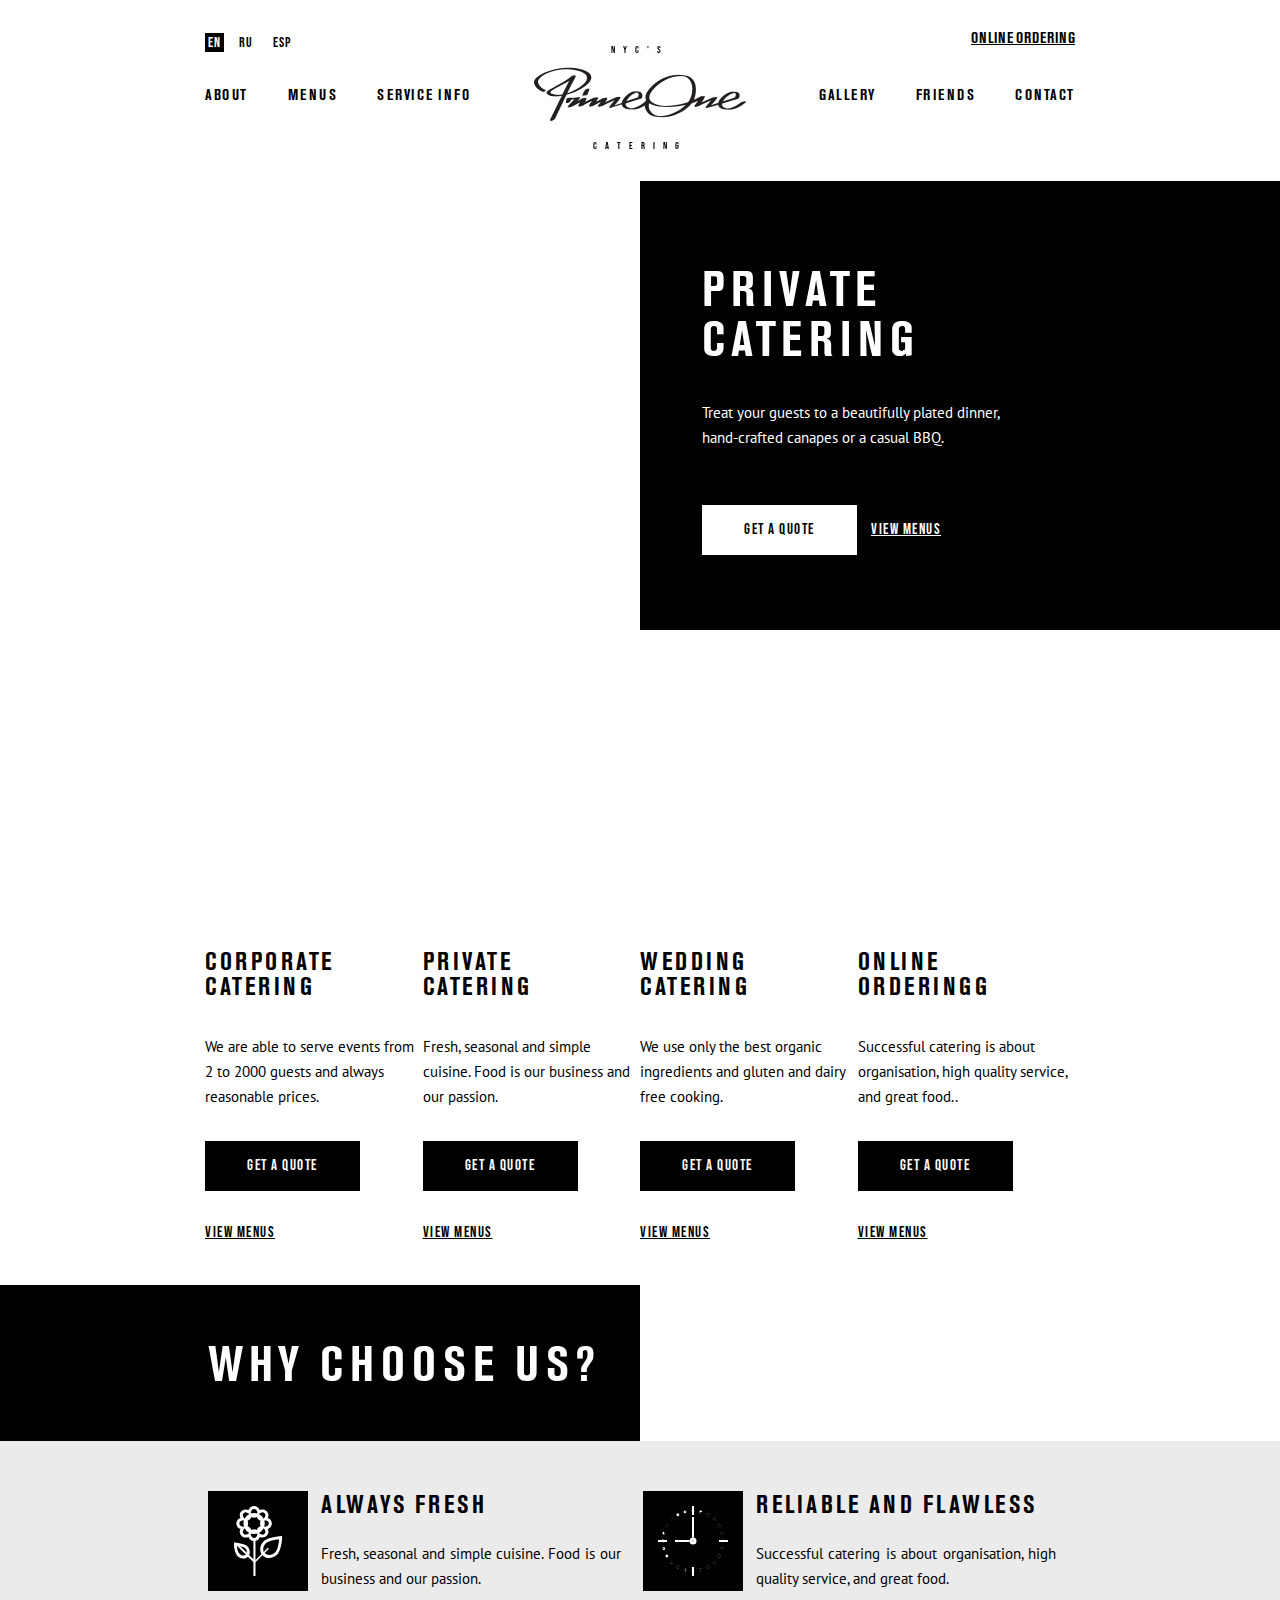
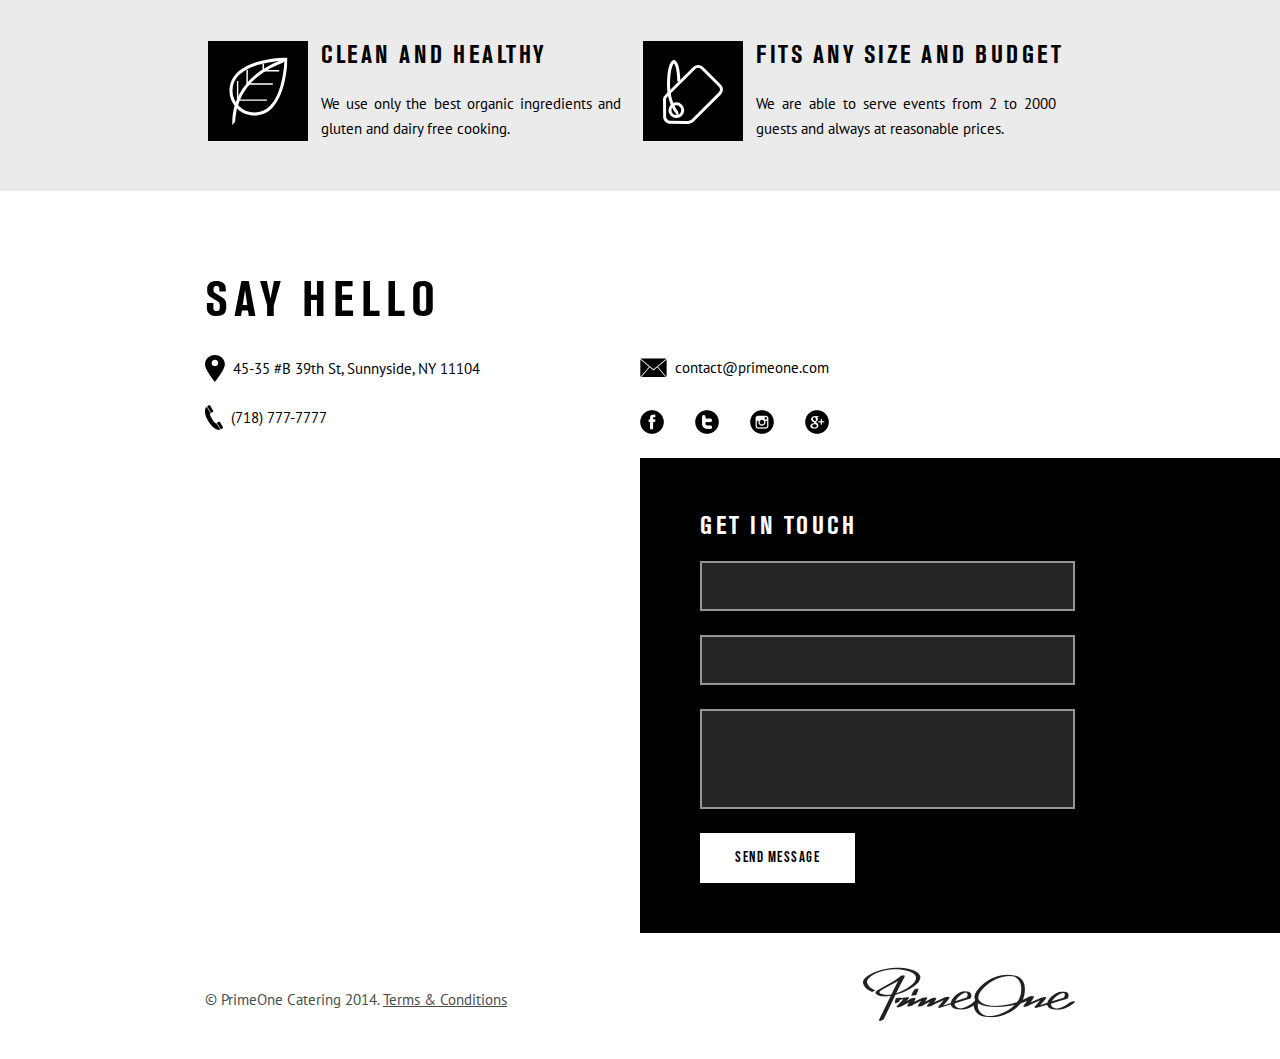
==== commit 9c327b74: "Add files via upload" ====
--- a/index.html
+++ b/index.html
@@ -1,289 +1,289 @@
-<!DOCTYPE html>
-<html lang="ru">
-<head>
-	<title>PrimeOne</title>
-	<meta http-equiv="Content-type" content="text/html;charset=UTF-8" />
-	<meta name="format-detection" content="telephone=no">
-	<meta http-equiv="X-UA-Compatible" content="IE=edge">
-	<link rel="stylesheet" href="css/style.css">
-	<link rel="stylesheet" href="css/custom.css">
-	<link rel="shortcut icon" href="favicon.ico">
-	<!-- <meta name="robots" content="noindex, nofollow" /> -->
-	<!-- <meta name="viewport" content="width=device-width, initial-scale=1.0" /> -->
-	<meta name="viewport" content="width=device-width, initial-scale=1.0, maximum-scale=1.0, user-scalable=0" />
-</head>
-<body>
-	<div class="wrapper">
-<header class="header">
-	<div class="container">
-		<div class="header-top">
-			<div class="header-top__lang">
-				<a href="#" class="header-top__lang-item active">EN</a>
-				<a href="#" class="header-top__lang-item">RU</a>
-				<a href="#" class="header-top__lang-item">ESP</a>
-			</div>
-			<a href="#" class="header-top__link">Online ordering</a>
-		</div>
-		<div class="header-bottom">
-			<div class="header-bottom__column header-bottom__column--first">
-				<nav class="header-bottom__menu header-bottom__menu--left">
-					<ul class="header-bottom__menu-list">
-						<li class="header-bottom__menu-item">
-							<a href="#" class="header-bottom__menu-link">About</a>
-						</li>
-						<li class="header-bottom__menu-item">
-							<a href="#" class="header-bottom__menu-link">Menus</a>
-						</li>
-						<li class="header-bottom__menu-item">
-							<a href="#" class="header-bottom__menu-link">Service Info</a>
-						</li>
-					</ul>
-				</nav>
-			</div>
-			<div class="header-bottom__column">
-				<span class="header-bottom__text header-bottom__text--top">NYC'S</span>
-				<span class="header-bottom__logo">
-					<img src="./img/logo.png" alt="Image: Logo" class="header-bottom__logo-item">
-				</span>
-				<span class="header-bottom__text header-bottom__text--bottom">Catering</span>
-			</div>
-			<div class="header-bottom__column header-bottom__column--third">
-				<nav class="header-bottom__menu header-bottom__menu--right">
-					<ul class="header-bottom__menu-list">
-						<li class="header-bottom__menu-item">
-							<a href="#" class="header-bottom__menu-link">Gallery</a>
-						</li>
-						<li class="header-bottom__menu-item">
-							<a href="#" class="header-bottom__menu-link">Friends</a>
-						</li>
-						<li class="header-bottom__menu-item">
-							<a href="#" class="header-bottom__menu-link">Contact</a>
-						</li>
-					</ul>
-				</nav>
-			</div>
-		</div>
-		<div class="header__menu-icon">
-			<span class="header__menu-icon-item header__menu-icon-item--top"></span>
-			<span class="header__menu-icon-item header__menu-icon-item--center"></span>
-			<span class="header__menu-icon-item header__menu-icon-item--bottom"></span>
-		</div>
-		<div class="header__menu"></div>
-	</div>
-</header>		<main class="main">
-			<section class="private">
-				<div class="private__row">
-					<div class="private__image ibg">
-						<img src="./img/private/01.jpg" alt="image: dish" class="private__image-item">
-					</div>
-					<div class="private__text">
-						<h2 class="private__title title">Private catering</h2>
-						<div class="private__descr">Treat your guests to a beautifully plated dinner, hand-crafted canapes or a casual BBQ.
-						</div>
-						<div class="private__buttons">
-							<a href="#" class="btn-quote">Get a quote</a>
-							<a href="#" class="btn-menus btn-menus--private">View menus</a>
-						</div>
-					</div>
-				</div>
-			</section>
-			<section class="products">
-				<div class="container">
-					<div class="products__row">
-						<div class="products__item item">
-							<div class="item__image ibg">
-								<img src="./img/products/01.jpg" alt="image: food" class="item__image-item">
-							</div>
-							<h3 class="item__title">Corporate catering</h3>
-							<div class="item__descr">We are able to serve events from 2 to 2000 guests and always reasonable prices.</div>
-							<div class="item__buttons">
-								<a href="#" class="btn-quote btn-quote--black">Get a quote</a>
-								<a href="#" class="btn-menus btn-menus--black btn-menus--products">View menus</a>
-							</div>
-						</div>
-						<div class="products__item item">
-							<div class="item__image ibg">
-								<img src="./img/products/02.jpg" alt="image: food" class="item__image-item">
-							</div>
-							<h3 class="item__title">Private catering</h3>
-							<div class="item__descr">Fresh, seasonal and simple cuisine. Food is our business and our passion.</div>
-							<div class="item__buttons">
-								<a href="#" class="btn-quote btn-quote--black">Get a quote</a>
-								<a href="#" class="btn-menus btn-menus--black btn-menus--products">View menus</a>
-							</div>
-						</div>
-						<div class="products__item item">
-							<div class="item__image ibg">
-								<img src="./img/products/03.jpg" alt="image: food" class="item__image-item">
-							</div>
-							<h3 class="item__title">Wedding catering</h3>
-							<div class="item__descr">We use only the best organic ingredients and gluten and dairy free cooking.</div>
-							<div class="item__buttons">
-								<a href="#" class="btn-quote btn-quote--black">Get a quote</a>
-								<a href="#" class="btn-menus btn-menus--black btn-menus--products">View menus</a>
-							</div>
-						</div>
-						<div class="products__item item">
-							<div class="item__image ibg">
-								<img src="./img/products/04.jpg" alt="image: food" class="item__image-item">
-							</div>
-							<h3 class="item__title">Online Orderingg</h3>
-							<div class="item__descr">Successful catering is about organisation, high quality service, and great food..</div>
-							<div class="item__buttons">
-								<a href="#" class="btn-quote btn-quote--black">Get a quote</a>
-								<a href="#" class="btn-menus btn-menus--black btn-menus--products">View menus</a>
-							</div>
-						</div>
-					</div>
-				</div>
-			</section>
-			<section class="why">
-				<div class="why-top">
-					<div class="why-top__row">
-						<div class="why-top__text">
-							<div class="why-top__title title">Why CHOOSE us?</div>
-						</div>
-						<div class="why-top__image ibg">
-							<img src="./img/why/01.jpg" alt="image: dish" class="why-top__image-item">
-						</div>
-					</div>
-				</div>
-				<div class="why-body">
-					<div class="container">
-						<div class="why-body__row">
-							<div class="why-body__column">
-								<div class="why-body__item">
-									<div class="why-body__image">
-										<img src="./img/why/icons/01.svg" alt="icon: flower" class="why-body__image-item">
-									</div>
-									<div class="why-body__text">
-										<h3 class="why-body__title">Always fresh</h3>
-										<div class="why-body__descr">
-											Fresh, seasonal and simple cuisine. Food is our business and our passion.
-										</div>
-									</div>
-								</div>
-								<div class="why-body__item">
-									<div class="why-body__image">
-										<img src="./img/why/icons/03.svg" alt="icon: flower" class="why-body__image-item">
-									</div>
-									<div class="why-body__text">
-										<h3 class="why-body__title">Clean and Healthy</h3>
-										<div class="why-body__descr">
-											We use only the best organic ingredients and gluten and dairy free cooking.
-										</div>
-									</div>
-								</div>
-							</div>
-							<div class="why-body__column">
-								<div class="why-body__item">
-									<div class="why-body__image">
-										<img src="./img/why/icons/02.svg" alt="icon: flower" class="why-body__image-item">
-									</div>
-									<div class="why-body__text">
-										<h3 class="why-body__title">Reliable AND Flawless</h3>
-										<div class="why-body__descr">
-											Successful catering is about organisation, high quality service, and great food.
-										</div>
-									</div>
-								</div>
-								<div class="why-body__item">
-									<div class="why-body__image">
-										<img src="../img/why/icons/04.svg" alt="icon: flower" class="why-body__image-item">
-									</div>
-									<div class="why-body__text">
-										<h3 class="why-body__title">fits any size and budget</h3>
-										<div class="why-body__descr">
-											We are able to serve events from 2 to 2000 guests and always at reasonable prices.
-										</div>
-									</div>
-								</div>
-							</div>
-						</div>
-					</div>
-				</div>
-			</section>
-			<section class="contacts">
-				<div class="contacts-top">
-					<div class="container">
-						<div class="contacts-top__title title title--black">Say hello</div>
-						<div class="contacts-top__row">
-							<div class="contacts-top__column contacts-top__column--first">
-								<a href="#" class="contacts-top__item">
-									<div class="contacts-top__image">
-										<img src="./img/contacts/icons/01.svg" alt="" class="contacts-top__image-item">
-									</div>
-									<div class="contacts-top__text">45-35 #B 39th St, Sunnyside, NY 11104</div>
-								</a>
-								<a href="#" class="contacts-top__item">
-									<div class="contacts-top__image">
-										<img src="./img/contacts/icons/02.svg" alt="" class="contacts-top__image-item">
-									</div>
-									<div class="contacts-top__text">(718) 777-7777</div>
-								</a>
-							</div>
-							<div class="contacts-top__column contacts-top__column--second">
-								<a href="#" class="contacts-top__item">
-									<div class="contacts-top__image">
-										<img src="./img/contacts/icons/03.svg" alt="" class="contacts-top__image-item">
-									</div>
-									<div class="contacts-top__text">contact@primeone.com</div>
-								</a>
-								<div class="contacts-top__item">
-									<a href="#" class="contacts-top__icon">
-										<img src="./img/contacts/icons/04.svg" alt="" class="contacts-top__icon-item">
-									</a>
-									<a href="#" class="contacts-top__icon">
-										<img src="./img/contacts/icons/05.svg" alt="" class="contacts-top__icon-item">
-									</a>
-									<a href="#" class="contacts-top__icon">
-										<img src="./img/contacts/icons/06.svg" alt="" class="contacts-top__icon-item">
-									</a>
-									<a href="#" class="contacts-top__icon">
-										<img src="./img/contacts/icons/07.svg" alt="" class="contacts-top__icon-item">
-									</a>
-								</div>
-							</div>	
-						</div>
-					</div>
-				</div>
-				<div class="contacts-body">
-					<div class="contacts-body__map" id="map"></div>
-					<div class="contacts-body__form">
-						<div class="contacts-body__title">Get in touch</div>
-						<form action="#" class="contacts-body__form-body">
-							<div class="contacts-body__form-line">
-								<input autocomplete="off" type="text" name="form[]" data-value="Name" class="input req">
-							</div>
-							<div class="contacts-body__form-line">
-								<input autocomplete="off" type="text" name="form[]" data-value="E-mail or phone number" class="input req">
-							</div>
-							<div class="contacts-body__form-line">
-								<textarea input autocomplete="off" name="form[]" data-value="Your message" class="input req"></textarea>
-							</div>
-							<div class="contacts-body__form-button">
-								<button type="submit" class="contacts-body__btn btn-quote btn">Send message</button>
-							</div>
-						</form>
-						</form>
-					</div>
-				</div>
-			</section>
-		</main>	
-<footer class="footer">
-	<div class='container'>
-		<div class="footer__row">
-			<div class="footer__copyright">© PrimeOne Catering 2014. <span>Terms & Conditions</span></div>
-			<a href="#" class="footer__logo">
-				<img src="./img/logo.png" alt="icon: logo" class="footer__logo-item">
-			</a>
-		</div>
-	</div>
-</footer>	</div>
-<script src="https://code.jquery.com/jquery-3.5.1.min.js"></script>
-<script src="https://maps.google.com/maps/api/js?sensor=false&amp;key="></script>
-<script src="js/vendors.js"></script>
-<script src="js/main.js"></script>
-<script src="js/custom.js" ></script>
-</body>
+<!DOCTYPE html>
+<html lang="ru">
+<head>
+	<title>PrimeOne</title>
+	<meta http-equiv="Content-type" content="text/html;charset=UTF-8" />
+	<meta name="format-detection" content="telephone=no">
+	<meta http-equiv="X-UA-Compatible" content="IE=edge">
+	<link rel="stylesheet" href="css/style.css">
+	<link rel="stylesheet" href="css/custom.css">
+	<link rel="shortcut icon" href="favicon.ico">
+	<!-- <meta name="robots" content="noindex, nofollow" /> -->
+	<!-- <meta name="viewport" content="width=device-width, initial-scale=1.0" /> -->
+	<meta name="viewport" content="width=device-width, initial-scale=1.0, maximum-scale=1.0, user-scalable=0" />
+</head>
+<body>
+	<div class="wrapper">
+<header class="header">
+	<div class="header-container">
+		<div class="header-top">
+			<div class="header-top__lang">
+				<a href="#" class="header-top__lang-item active">EN</a>
+				<a href="#" class="header-top__lang-item">RU</a>
+				<a href="#" class="header-top__lang-item">ESP</a>
+			</div>
+			<a href="#" class="header-top__link">Online ordering</a>
+		</div>
+		<div class="header-bottom">
+			<div class="header-bottom__column header-bottom__column--first">
+				<nav class="header-bottom__menu header-bottom__menu--left">
+					<ul class="header-bottom__menu-list">
+						<li class="header-bottom__menu-item">
+							<a href="#" class="header-bottom__menu-link">About</a>
+						</li>
+						<li class="header-bottom__menu-item">
+							<a href="#" class="header-bottom__menu-link">Menus</a>
+						</li>
+						<li class="header-bottom__menu-item">
+							<a href="#" class="header-bottom__menu-link">Service Info</a>
+						</li>
+					</ul>
+				</nav>
+			</div>
+			<div class="header-bottom__column">
+				<span class="header-bottom__text header-bottom__text--top">NYC'S</span>
+				<span class="header-bottom__logo">
+					<img src="./img/logo.png" alt="Image: Logo" class="header-bottom__logo-item">
+				</span>
+				<span class="header-bottom__text header-bottom__text--bottom">Catering</span>
+			</div>
+			<div class="header-bottom__column header-bottom__column--third">
+				<nav class="header-bottom__menu header-bottom__menu--right">
+					<ul class="header-bottom__menu-list">
+						<li class="header-bottom__menu-item">
+							<a href="#" class="header-bottom__menu-link">Gallery</a>
+						</li>
+						<li class="header-bottom__menu-item">
+							<a href="#" class="header-bottom__menu-link">Friends</a>
+						</li>
+						<li class="header-bottom__menu-item">
+							<a href="#" class="header-bottom__menu-link">Contact</a>
+						</li>
+					</ul>
+				</nav>
+			</div>
+		</div>
+		<div class="header__menu-icon">
+			<span class="header__menu-icon-item header__menu-icon-item--top"></span>
+			<span class="header__menu-icon-item header__menu-icon-item--center"></span>
+			<span class="header__menu-icon-item header__menu-icon-item--bottom"></span>
+		</div>
+		<div class="header__menu"></div>
+	</div>
+</header>		<main class="main">
+			<section class="private">
+				<div class="private__row">
+					<div class="private__image ibg">
+						<img src="./img/private/01.jpg" alt="image: dish" class="private__image-item">
+					</div>
+					<div class="private__text">
+						<h2 class="private__title title">Private catering</h2>
+						<div class="private__descr">Treat your guests to a beautifully plated dinner, hand-crafted canapes or a casual BBQ.
+						</div>
+						<div class="private__buttons">
+							<a href="#" class="btn-quote">Get a quote</a>
+							<a href="#" class="btn-menus btn-menus--private">View menus</a>
+						</div>
+					</div>
+				</div>
+			</section>
+			<section class="products">
+				<div class="container">
+					<div class="products__row">
+						<div class="products__item item">
+							<div class="item__image ibg">
+								<img src="./img/products/01.jpg" alt="image: food" class="item__image-item">
+							</div>
+							<h3 class="item__title">Corporate catering</h3>
+							<div class="item__descr">We are able to serve events from 2 to 2000 guests and always reasonable prices.</div>
+							<div class="item__buttons">
+								<a href="#" class="btn-quote btn-quote--black">Get a quote</a>
+								<a href="#" class="btn-menus btn-menus--black btn-menus--products">View menus</a>
+							</div>
+						</div>
+						<div class="products__item item">
+							<div class="item__image ibg">
+								<img src="./img/products/02.jpg" alt="image: food" class="item__image-item">
+							</div>
+							<h3 class="item__title">Private catering</h3>
+							<div class="item__descr">Fresh, seasonal and simple cuisine. Food is our business and our passion.</div>
+							<div class="item__buttons">
+								<a href="#" class="btn-quote btn-quote--black">Get a quote</a>
+								<a href="#" class="btn-menus btn-menus--black btn-menus--products">View menus</a>
+							</div>
+						</div>
+						<div class="products__item item">
+							<div class="item__image ibg">
+								<img src="./img/products/03.jpg" alt="image: food" class="item__image-item">
+							</div>
+							<h3 class="item__title">Wedding catering</h3>
+							<div class="item__descr">We use only the best organic ingredients and gluten and dairy free cooking.</div>
+							<div class="item__buttons">
+								<a href="#" class="btn-quote btn-quote--black">Get a quote</a>
+								<a href="#" class="btn-menus btn-menus--black btn-menus--products">View menus</a>
+							</div>
+						</div>
+						<div class="products__item item">
+							<div class="item__image ibg">
+								<img src="./img/products/04.jpg" alt="image: food" class="item__image-item">
+							</div>
+							<h3 class="item__title">Online Orderingg</h3>
+							<div class="item__descr">Successful catering is about organisation, high quality service, and great food..</div>
+							<div class="item__buttons">
+								<a href="#" class="btn-quote btn-quote--black">Get a quote</a>
+								<a href="#" class="btn-menus btn-menus--black btn-menus--products">View menus</a>
+							</div>
+						</div>
+					</div>
+				</div>
+			</section>
+			<section class="why">
+				<div class="why-top">
+					<div class="why-top__row">
+						<div class="why-top__text">
+							<div class="why-top__title title">Why CHOOSE us?</div>
+						</div>
+						<div class="why-top__image ibg">
+							<img src="./img/why/01.jpg" alt="image: dish" class="why-top__image-item">
+						</div>
+					</div>
+				</div>
+				<div class="why-body">
+					<div class="container">
+						<div class="why-body__row">
+							<div class="why-body__column">
+								<div class="why-body__item">
+									<div class="why-body__image">
+										<img src="./img/why/icons/01.svg" alt="icon: flower" class="why-body__image-item">
+									</div>
+									<div class="why-body__text">
+										<h3 class="why-body__title">Always fresh</h3>
+										<div class="why-body__descr">
+											Fresh, seasonal and simple cuisine. Food is our business and our passion.
+										</div>
+									</div>
+								</div>
+								<div class="why-body__item">
+									<div class="why-body__image">
+										<img src="./img/why/icons/03.svg" alt="icon: flower" class="why-body__image-item">
+									</div>
+									<div class="why-body__text">
+										<h3 class="why-body__title">Clean and Healthy</h3>
+										<div class="why-body__descr">
+											We use only the best organic ingredients and gluten and dairy free cooking.
+										</div>
+									</div>
+								</div>
+							</div>
+							<div class="why-body__column">
+								<div class="why-body__item">
+									<div class="why-body__image">
+										<img src="./img/why/icons/02.svg" alt="icon: flower" class="why-body__image-item">
+									</div>
+									<div class="why-body__text">
+										<h3 class="why-body__title">Reliable AND Flawless</h3>
+										<div class="why-body__descr">
+											Successful catering is about organisation, high quality service, and great food.
+										</div>
+									</div>
+								</div>
+								<div class="why-body__item">
+									<div class="why-body__image">
+										<img src="../img/why/icons/04.svg" alt="icon: flower" class="why-body__image-item">
+									</div>
+									<div class="why-body__text">
+										<h3 class="why-body__title">fits any size and budget</h3>
+										<div class="why-body__descr">
+											We are able to serve events from 2 to 2000 guests and always at reasonable prices.
+										</div>
+									</div>
+								</div>
+							</div>
+						</div>
+					</div>
+				</div>
+			</section>
+			<section class="contacts">
+				<div class="contacts-top">
+					<div class="container">
+						<div class="contacts-top__title title title--black">Say hello</div>
+						<div class="contacts-top__row">
+							<div class="contacts-top__column contacts-top__column--first">
+								<a href="#" class="contacts-top__item">
+									<div class="contacts-top__image">
+										<img src="./img/contacts/icons/01.svg" alt="" class="contacts-top__image-item">
+									</div>
+									<div class="contacts-top__text">45-35 #B 39th St, Sunnyside, NY 11104</div>
+								</a>
+								<a href="#" class="contacts-top__item">
+									<div class="contacts-top__image">
+										<img src="./img/contacts/icons/02.svg" alt="" class="contacts-top__image-item">
+									</div>
+									<div class="contacts-top__text">(718) 777-7777</div>
+								</a>
+							</div>
+							<div class="contacts-top__column contacts-top__column--second">
+								<a href="#" class="contacts-top__item">
+									<div class="contacts-top__image">
+										<img src="./img/contacts/icons/03.svg" alt="" class="contacts-top__image-item">
+									</div>
+									<div class="contacts-top__text">contact@primeone.com</div>
+								</a>
+								<div class="contacts-top__item">
+									<a href="#" class="contacts-top__icon">
+										<img src="./img/contacts/icons/04.svg" alt="" class="contacts-top__icon-item">
+									</a>
+									<a href="#" class="contacts-top__icon">
+										<img src="./img/contacts/icons/05.svg" alt="" class="contacts-top__icon-item">
+									</a>
+									<a href="#" class="contacts-top__icon">
+										<img src="./img/contacts/icons/06.svg" alt="" class="contacts-top__icon-item">
+									</a>
+									<a href="#" class="contacts-top__icon">
+										<img src="./img/contacts/icons/07.svg" alt="" class="contacts-top__icon-item">
+									</a>
+								</div>
+							</div>	
+						</div>
+					</div>
+				</div>
+				<div class="contacts-body">
+					<div class="contacts-body__map" id="map"></div>
+					<div class="contacts-body__form">
+						<div class="contacts-body__title">Get in touch</div>
+						<form action="#" class="contacts-body__form-body">
+							<div class="contacts-body__form-line">
+								<input autocomplete="off" type="text" name="form[]" data-value="Name" class="input req">
+							</div>
+							<div class="contacts-body__form-line">
+								<input autocomplete="off" type="text" name="form[]" data-value="E-mail or phone number" class="input req">
+							</div>
+							<div class="contacts-body__form-line">
+								<textarea input autocomplete="off" name="form[]" data-value="Your message" class="input req"></textarea>
+							</div>
+							<div class="contacts-body__form-button">
+								<button type="submit" class="contacts-body__btn btn-quote btn">Send message</button>
+							</div>
+						</form>
+						</form>
+					</div>
+				</div>
+			</section>
+		</main>	
+<footer class="footer">
+	<div class='container'>
+		<div class="footer__row">
+			<div class="footer__copyright">© PrimeOne Catering 2014. <span>Terms & Conditions</span></div>
+			<a href="#" class="footer__logo">
+				<img src="./img/logo.png" alt="icon: logo" class="footer__logo-item">
+			</a>
+		</div>
+	</div>
+</footer>	</div>
+<script src="https://code.jquery.com/jquery-3.5.1.min.js"></script>
+<script src="https://maps.google.com/maps/api/js?sensor=false&amp;key="></script>
+<script src="js/vendors.js"></script>
+<script src="js/main.js"></script>
+<script src="js/custom.js" ></script>
+</body>
 </html>--- a/css/style.css
+++ b/css/style.css
@@ -113,631 +113,37 @@
     max-width: 730px;
   }
 }
-
-/*!
- * baguetteBox.js
- * @author  feimosi
- * @version %%INJECT_VERSION%%
- * @url https://github.com/feimosi/baguetteBox.js
- */
-#baguetteBox-overlay {
-  display: none;
-  opacity: 0;
-  position: fixed;
-  overflow: hidden;
-  top: 0;
-  left: 0;
-  width: 100%;
-  height: 100%;
-  z-index: 1000000;
-  background-color: #222;
-  background-color: rgba(0, 0, 0, 0.8);
-  transition: opacity 0.5s ease;
-}
-#baguetteBox-overlay.visible {
-  opacity: 1;
-}
-#baguetteBox-overlay .full-image {
-  display: inline-block;
-  position: relative;
-  width: 100%;
-  height: 100%;
-  text-align: center;
-}
-#baguetteBox-overlay .full-image figure {
-  display: inline;
-  margin: 0;
-  height: 100%;
-}
-#baguetteBox-overlay .full-image img {
-  display: inline-block;
-  width: auto;
-  height: auto;
-  max-height: 100%;
-  max-width: 100%;
-  vertical-align: middle;
-  box-shadow: 0 0 8px rgba(0, 0, 0, 0.6);
-}
-#baguetteBox-overlay .full-image figcaption {
-  display: block;
-  position: absolute;
-  bottom: 0;
-  width: 100%;
-  text-align: center;
-  line-height: 1.8;
-  white-space: normal;
-  color: #ccc;
-  background-color: #000;
-  background-color: rgba(0, 0, 0, 0.6);
-  font-family: sans-serif;
-}
-#baguetteBox-overlay .full-image:before {
-  content: "";
-  display: inline-block;
-  height: 50%;
-  width: 1px;
-  margin-right: -1px;
-}
-
-#baguetteBox-slider {
-  position: absolute;
-  left: 0;
-  top: 0;
-  height: 100%;
-  width: 100%;
-  white-space: nowrap;
-  transition: left 0.4s ease, transform 0.4s ease;
-}
-#baguetteBox-slider.bounce-from-right {
-  animation: bounceFromRight 0.4s ease-out;
-}
-#baguetteBox-slider.bounce-from-left {
-  animation: bounceFromLeft 0.4s ease-out;
-}
-
-@keyframes bounceFromRight {
-  0% {
-    margin-left: 0;
-  }
-  50% {
-    margin-left: -30px;
-  }
-  100% {
-    margin-left: 0;
-  }
-}
-@keyframes bounceFromLeft {
-  0% {
-    margin-left: 0;
-  }
-  50% {
-    margin-left: 30px;
-  }
-  100% {
-    margin-left: 0;
-  }
-}
-.baguetteBox-button#previous-button, .baguetteBox-button#next-button {
-  top: 50%;
-  top: calc(50% - 30px);
-  width: 44px;
-  height: 60px;
-}
-
-.baguetteBox-button {
-  position: absolute;
-  cursor: pointer;
-  outline: none;
-  padding: 0;
-  margin: 0;
-  border: 0;
-  border-radius: 15%;
-  background-color: #323232;
-  background-color: rgba(50, 50, 50, 0.5);
-  color: #ddd;
-  font: 1.6em sans-serif;
-  transition: background-color 0.4s ease;
-}
-.baguetteBox-button:focus, .baguetteBox-button:hover {
-  background-color: rgba(50, 50, 50, 0.9);
-}
-.baguetteBox-button#next-button {
-  right: 2%;
-}
-.baguetteBox-button#previous-button {
-  left: 2%;
-}
-.baguetteBox-button#close-button {
-  top: 20px;
-  right: 2%;
-  right: calc(2% + 6px);
-  width: 30px;
-  height: 30px;
-}
-.baguetteBox-button svg {
-  position: absolute;
-  left: 0;
-  top: 0;
-}
-
-/*
-    Preloader
-    Borrowed from http://tobiasahlin.com/spinkit/
-*/
-.baguetteBox-spinner {
-  width: 40px;
-  height: 40px;
-  display: inline-block;
-  position: absolute;
-  top: 50%;
-  left: 50%;
-  margin-top: -20px;
-  margin-left: -20px;
-}
-
-.baguetteBox-double-bounce1,
-.baguetteBox-double-bounce2 {
-  width: 100%;
-  height: 100%;
-  border-radius: 50%;
-  background-color: #fff;
-  opacity: 0.6;
-  position: absolute;
-  top: 0;
-  left: 0;
-  animation: bounce 2s infinite ease-in-out;
-}
-
-.baguetteBox-double-bounce2 {
-  animation-delay: -1s;
-}
-
-@keyframes bounce {
-  0%, 100% {
-    transform: scale(0);
-  }
-  50% {
-    transform: scale(1);
-  }
-}
-.webui-popover-content {
-  display: none;
-}
-
-.webui-popover-rtl {
-  direction: rtl;
-  text-align: right;
-}
-
-.webui-popover {
-  position: absolute;
-  top: 0;
-  left: 0;
-  z-index: 9999;
-  display: none;
-  min-width: 50px;
-  min-height: 32px;
-  max-width: 220px;
-  padding: 1px;
-  text-align: left;
-  white-space: normal;
-  background-clip: padding-box;
-  background-color: #fff;
-  color: #222222;
-  line-height: 20px;
-  font-size: 14px;
-  border: 1px solid #b0b0b0;
-}
-
-.webui-popover-inner {
-  padding: 10px 20px;
-}
-
-.webui-popover span {
-  color: #b0b0b0;
-}
-
-.webui-popover.top,
-.webui-popover.top-left,
-.webui-popover.top-right {
-  margin-top: -10px;
-}
-
-.webui-popover.right,
-.webui-popover.right-top,
-.webui-popover.right-bottom {
-  margin-left: 10px;
-}
-
-.webui-popover.bottom,
-.webui-popover.bottom-left,
-.webui-popover.bottom-right {
-  margin-top: 10px;
-}
-
-.webui-popover.left,
-.webui-popover.left-top,
-.webui-popover.left-bottom {
-  margin-left: -10px;
-}
-
-.webui-popover.pop {
-  transform: scale(0.8);
-  transition: transform 0.15s cubic-bezier(0.3, 0, 0, 1.5);
-  opacity: 0;
-  filter: alpha(opacity=0);
-}
-
-.webui-popover.pop-out {
-  transition: 0.15s linear;
-  opacity: 0;
-  filter: alpha(opacity=0);
-}
-
-.webui-popover.fade,
-.webui-popover.fade-out {
-  transition: opacity 0.15s linear;
-  opacity: 0;
-  filter: alpha(opacity=0);
-}
-
-.webui-popover.out {
-  opacity: 0;
-  filter: alpha(opacity=0);
-}
-
-.webui-popover.in {
-  transform: none;
-  opacity: 1;
-  filter: alpha(opacity=100);
-}
-
-.webui-popover .webui-popover-content {
-  padding: 9px 14px;
-  overflow: visible !important;
-  display: block;
-}
-
-.webui-popover .webui-popover-content > div:first-child {
-  width: 99%;
-}
-
-.webui-popover-inner .close {
-  font-family: arial;
-  margin: 8px 10px 0 0;
-  float: right;
-  font-size: 16px;
-  font-weight: 700;
-  line-height: 16px;
-  color: #000;
-  text-shadow: 0 1px 0 #fff;
-  opacity: 0.2;
-  filter: alpha(opacity=20);
-  text-decoration: none;
-}
-
-.webui-popover-inner .close:hover,
-.webui-popover-inner .close:focus {
-  opacity: 0.5;
-  filter: alpha(opacity=50);
-}
-
-.webui-popover-inner .close:after {
-  content: "×";
-  width: 0.8em;
-  height: 0.8em;
-  padding: 4px;
-  position: relative;
-}
-
-.webui-popover-title {
-  padding: 8px 14px;
-  margin: 0;
-  font-size: 14px;
-  font-weight: 700;
-  line-height: 18px;
-  background-color: #fff;
-  border-bottom: 1px solid #f2f2f2;
-  border-radius: 5px 5px 0 0;
-}
-
-.webui-popover-content {
-  padding: 9px 14px;
-  overflow: auto;
-  display: none;
-}
-
-.webui-popover-inverse {
-  background-color: #333;
-  color: #eee;
-}
-
-.webui-popover-inverse .webui-popover-title {
-  background: #333;
-  border-bottom: 1px solid #3b3b3b;
-  color: #eee;
-}
-
-.webui-no-padding .webui-popover-content {
-  padding: 0;
-}
-
-.webui-no-padding .list-group-item {
-  border-right: none;
-  border-left: none;
-}
-
-.webui-no-padding .list-group-item:first-child {
-  border-top: 0;
-}
-
-.webui-no-padding .list-group-item:last-child {
-  border-bottom: 0;
-}
-
-.webui-popover > .webui-arrow,
-.webui-popover > .webui-arrow:after {
-  position: absolute;
-  display: block;
-  width: 0;
-  height: 0;
-  border-color: transparent;
-  border-style: solid;
-}
-
-.webui-popover > .webui-arrow {
-  border-width: 11px;
-}
-
-.webui-popover > .webui-arrow:after {
-  border-width: 10px;
-  content: "";
-}
-
-.webui-popover.top > .webui-arrow,
-.webui-popover.top-right > .webui-arrow,
-.webui-popover.top-left > .webui-arrow {
-  bottom: -11px;
-  left: 50%;
-  margin-left: -11px;
-  border-top-color: #fff;
-  border-top-color: #b0b0b0;
-  border-bottom-width: 0;
-}
-
-.webui-popover.top > .webui-arrow:after,
-.webui-popover.top-right > .webui-arrow:after,
-.webui-popover.top-left > .webui-arrow:after {
-  content: " ";
-  bottom: 1px;
-  margin-left: -10px;
-  border-top-color: #fff;
-  border-bottom-width: 0;
-}
-
-.webui-popover.right > .webui-arrow,
-.webui-popover.right-top > .webui-arrow,
-.webui-popover.right-bottom > .webui-arrow {
-  top: 50%;
-  left: -11px;
-  margin-top: -11px;
-  border-left-width: 0;
-  border-right-color: #fff;
-  border-right-color: #b0b0b0;
-}
-
-.webui-popover.right > .webui-arrow:after,
-.webui-popover.right-top > .webui-arrow:after,
-.webui-popover.right-bottom > .webui-arrow:after {
-  content: " ";
-  left: 1px;
-  bottom: -10px;
-  border-left-width: 0;
-  border-right-color: #fff;
-}
-
-.webui-popover.bottom > .webui-arrow,
-.webui-popover.bottom-right > .webui-arrow,
-.webui-popover.bottom-left > .webui-arrow {
-  top: -11px;
-  left: 50%;
-  margin-left: -11px;
-  border-bottom-color: #fff;
-  border-bottom-color: #b0b0b0;
-  border-top-width: 0;
-}
-
-.webui-popover.bottom > .webui-arrow:after,
-.webui-popover.bottom-right > .webui-arrow:after,
-.webui-popover.bottom-left > .webui-arrow:after {
-  content: " ";
-  top: 1px;
-  margin-left: -10px;
-  border-bottom-color: #fff;
-  border-top-width: 0;
-}
-
-.webui-popover.left > .webui-arrow,
-.webui-popover.left-top > .webui-arrow,
-.webui-popover.left-bottom > .webui-arrow {
-  top: 50%;
-  right: -11px;
-  margin-top: -11px;
-  border-right-width: 0;
-  border-left-color: #fff;
-  border-left-color: #b0b0b0;
-}
-
-.webui-popover.left > .webui-arrow:after,
-.webui-popover.left-top > .webui-arrow:after,
-.webui-popover.left-bottom > .webui-arrow:after {
-  content: " ";
-  right: 1px;
-  border-right-width: 0;
-  border-left-color: #fff;
-  bottom: -10px;
-}
-
-.webui-popover-inverse.top > .webui-arrow,
-.webui-popover-inverse.top-left > .webui-arrow,
-.webui-popover-inverse.top-right > .webui-arrow,
-.webui-popover-inverse.top > .webui-arrow:after,
-.webui-popover-inverse.top-left > .webui-arrow:after,
-.webui-popover-inverse.top-right > .webui-arrow:after {
-  border-top-color: #333;
-}
-
-.webui-popover-inverse.right > .webui-arrow,
-.webui-popover-inverse.right-top > .webui-arrow,
-.webui-popover-inverse.right-bottom > .webui-arrow,
-.webui-popover-inverse.right > .webui-arrow:after,
-.webui-popover-inverse.right-top > .webui-arrow:after,
-.webui-popover-inverse.right-bottom > .webui-arrow:after {
-  border-right-color: #333;
-}
-
-.webui-popover-inverse.bottom > .webui-arrow,
-.webui-popover-inverse.bottom-left > .webui-arrow,
-.webui-popover-inverse.bottom-right > .webui-arrow,
-.webui-popover-inverse.bottom > .webui-arrow:after,
-.webui-popover-inverse.bottom-left > .webui-arrow:after,
-.webui-popover-inverse.bottom-right > .webui-arrow:after {
-  border-bottom-color: #333;
-}
-
-.webui-popover-inverse.left > .webui-arrow,
-.webui-popover-inverse.left-top > .webui-arrow,
-.webui-popover-inverse.left-bottom > .webui-arrow,
-.webui-popover-inverse.left > .webui-arrow:after,
-.webui-popover-inverse.left-top > .webui-arrow:after,
-.webui-popover-inverse.left-bottom > .webui-arrow:after {
-  border-left-color: #333;
-}
-
-.webui-popover i.icon-refresh:before {
-  content: "";
-}
-
-.webui-popover i.icon-refresh {
-  display: block;
-  width: 30px;
-  height: 30px;
-  font-size: 20px;
-  top: 50%;
-  left: 50%;
-  position: absolute;
-  margin-left: -15px;
-  margin-right: -15px;
-  background: url(../img/loading.gif) no-repeat;
-}
-@keyframes rotate {
-  100% {
-    transform: rotate(360deg);
-  }
-}
-.webui-popover-backdrop {
-  background-color: rgba(0, 0, 0, 0.65);
-  width: 100%;
-  height: 100%;
-  position: fixed;
-  top: 0;
-  left: 0;
-  z-index: 9998;
-}
-
-.webui-popover .dropdown-menu {
-  display: block;
-  position: relative;
-  top: 0;
-  border: none;
-  box-shadow: none;
-  float: none;
-}
-
-.popup {
-  -webkit-overflow-scrolling: touch;
-  background-color: rgba(0, 0, 0, 0.8);
-  display: none;
-  position: fixed !important;
-  top: 0px;
-  left: 0;
-  width: 100%;
-  height: 100%;
-  overflow: auto;
-  z-index: 100;
-}
-.popup.active .popup-content {
-  transform: scale(1);
-}
-.popup.show {
-  display: block;
-}
-.popup.show .popup-content {
-  transform: scale(1);
-}
-
-.popup-table {
-  height: 100%;
-  table-layout: fixed;
-}
-.popup-table > .cell {
-  height: 100%;
-  vertical-align: middle;
-  padding: 30px 10px;
-}
-
-.popup-content {
-  transform: scale(0);
-  transition: all 0.3s ease 0s;
-  position: relative;
-  max-width: 500px;
-  margin: 0px auto;
-  background-color: #fff;
-}
-
-.popup-close {
-  width: 15px;
-  height: 15px;
-  position: absolute;
-  top: 0px;
-  right: 0px;
-  cursor: pointer;
-  background: url("../img/icons/close.png") 0 0 no-repeat;
-}
-
-.popup-video .popup-close {
-  width: 40px;
-  height: 40px;
-  background-color: #000;
-  top: 0;
-  right: 0;
-}
-
-.popup-video__value {
-  max-width: 99%;
-  height: 99%;
-  border: none;
-}
-.popup-video__value iframe {
-  position: fixed;
-  top: 50%;
-  left: 50%;
-  width: 100%;
-  min-height: 100%;
-  height: auto;
-  transform: translateX(-50%) translateY(-50%);
-  background-size: cover;
-}
-
-.popup__txt {
-  font-size: 20px;
-  padding: 50px;
+@media (max-width: 767.98px) {
+  .container {
+    max-width: 600px;
+  }
+}
+@media (max-width: 620px) {
+  .container {
+    max-width: 470px;
+  }
+}
+@media (max-width: 479.98px) {
+  .container {
+    max-width: 300px;
+  }
 }
 
 .header {
   position: relative;
   padding: 30px 0 60px;
   /*-------------------------------------------------------*/
+}
+.header .header-container {
+  width: 870px;
+  max-width: 870px;
+  margin: 0 auto;
+  width: 100%;
+}
+@media (max-width: 900px) {
+  .header .header-container {
+    max-width: 730px;
+  }
 }
 .header .header-top {
   display: flex;
@@ -1107,14 +513,22 @@
     flex: 0 0 50%;
   }
 }
+@media (max-width: 767.98px) {
+  .products {
+    padding: 50px 0 0;
+  }
+}
 @media (max-width: 479.98px) {
+  .products {
+    padding: 30px 0 0;
+  }
   .products__item {
     flex: 0 0 100%;
   }
 }
 
 .item {
-  margin-bottom: 70px;
+  margin-bottom: 30px;
 }
 .item__image {
   padding: 0 0 100% 0;
@@ -1157,6 +571,20 @@
   }
   .item__buttons {
     margin-bottom: 50px;
+  }
+}
+@media (max-width: 900px) {
+  .item {
+    margin-bottom: 0;
+  }
+  .item__title {
+    margin-bottom: 20px;
+  }
+  .item__descr {
+    margin-bottom: 20px;
+  }
+  .item__buttons {
+    margin-bottom: 30px;
   }
 }
 
@@ -2086,4 +1514,4 @@
 
 .baloon-close {
   top: 18px !important;
-}+}
